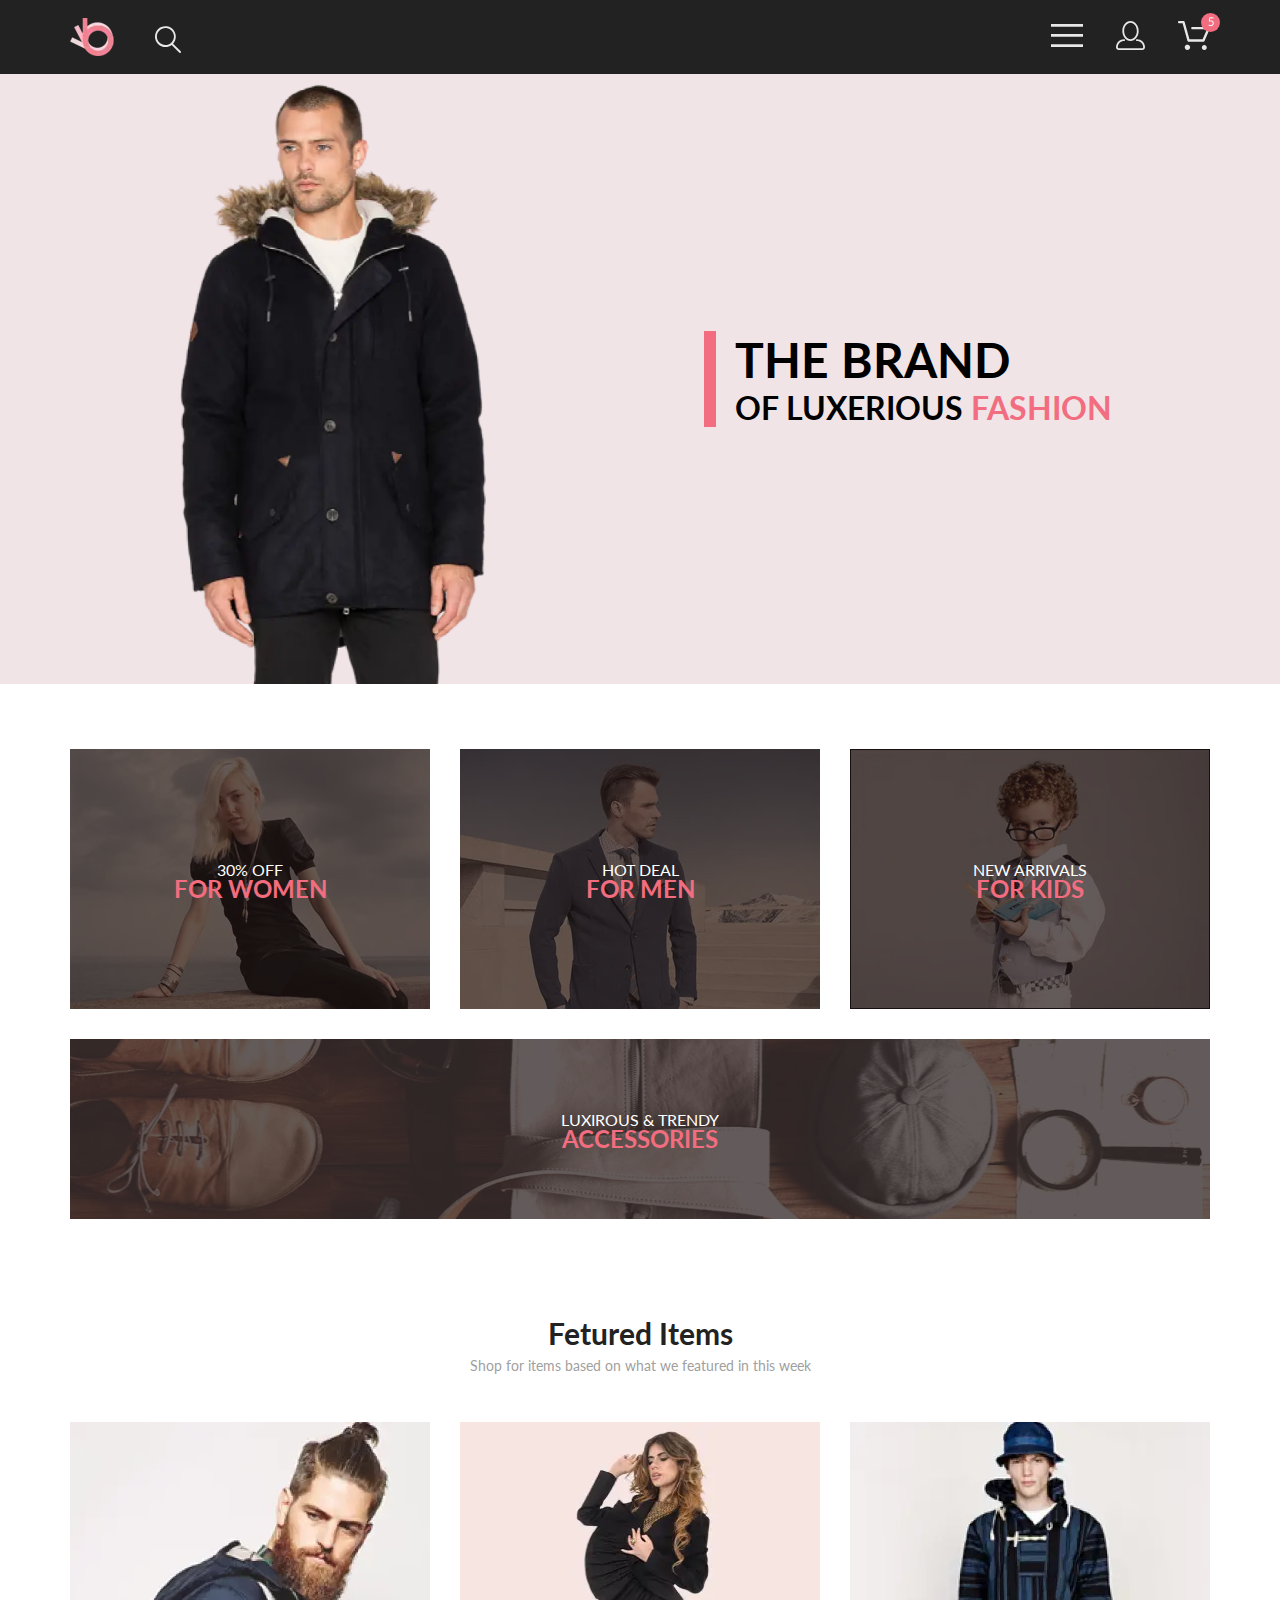
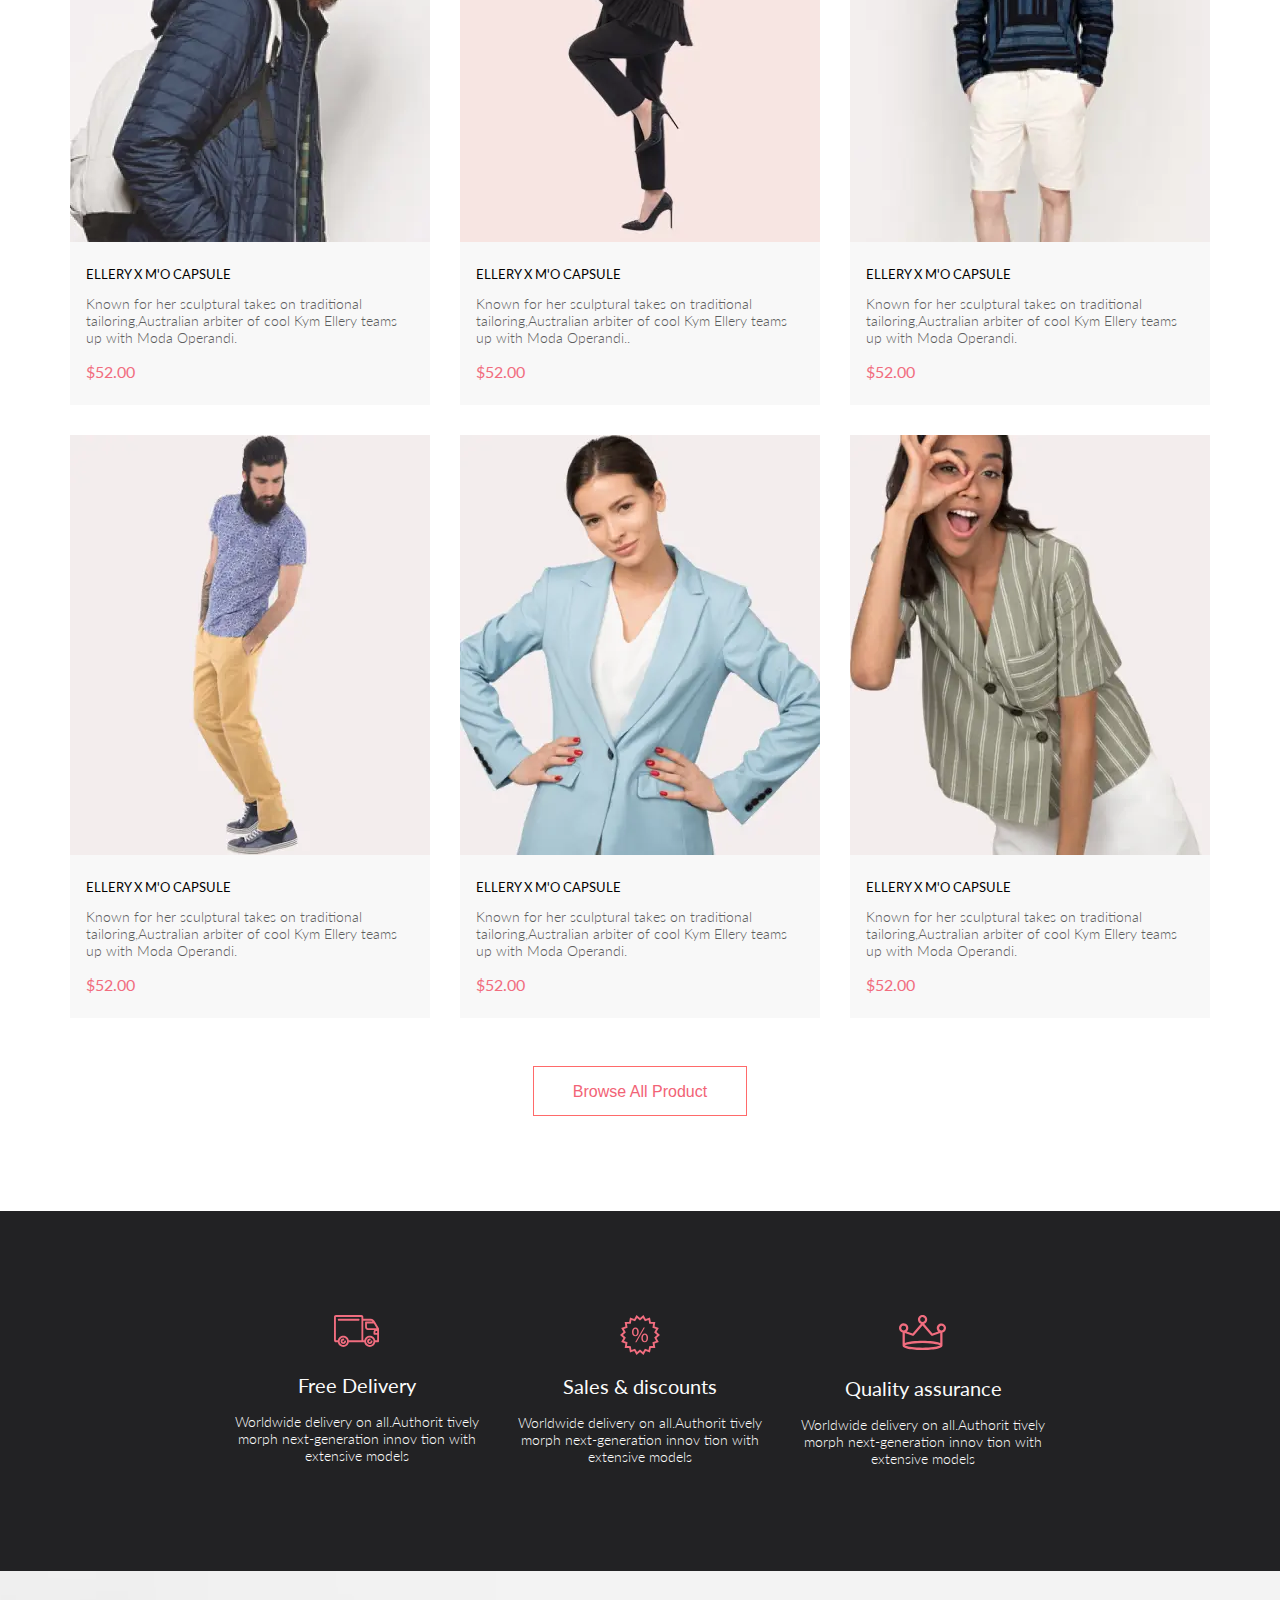
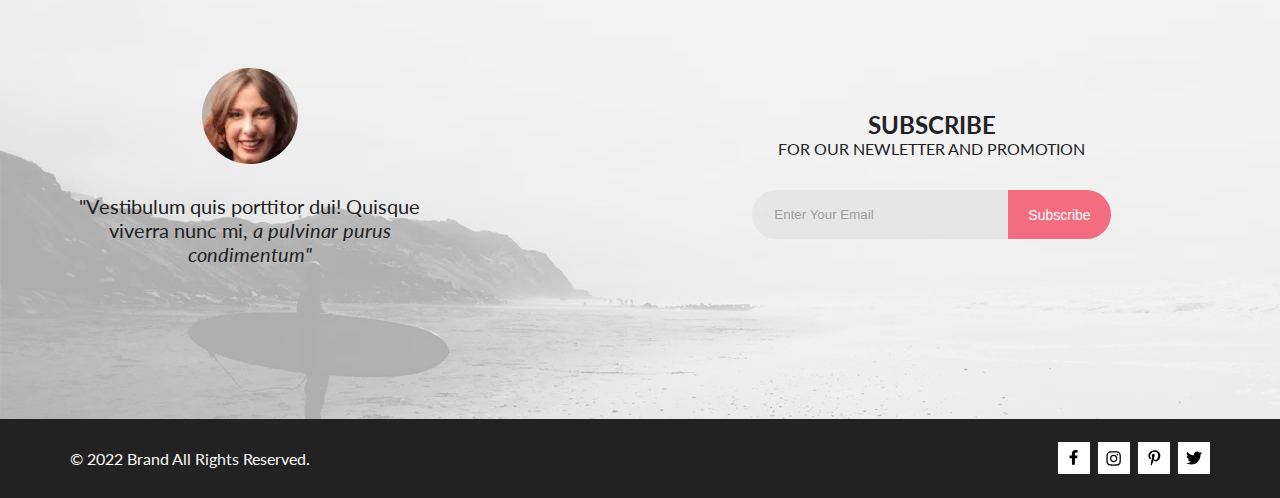
==== index.html @ abeb1e34 "add file" ====
<!DOCTYPE html>
<html lang="en">
  <head>
    <meta charset="UTF-8" />
    <meta name="viewport" content="width=device-width, initial-scale=1.0" />
    <link rel="stylesheet" href="./style.css" />
    <title>My-website</title>
  </head>

  <body>
    <h2 style="display: none">LUXURIOUS FASHION</h2>
    <header class="header center">
      <nav class="navigation container">
        <h2 style="display: none">Navigation</h2>
        <div class="navigation__left">
          <img src="./img/logoHeader.webp" alt="Logo" />
          <button class="navigation__search">
            <svg
              width="26"
              height="27"
              viewBox="0 0 26 27"
              fill="none"
              xmlns="http://www.w3.org/2000/svg"
            >
              <path
                d="M18.0589 17.6251C19.6705 15.865 20.6275 13.6039 20.769 11.2216C20.9106 8.83932 20.2281 6.48087 18.8362 4.54232C17.4443 2.60377 15.4278 1.20318 13.1252 0.575765C10.8227 -0.0516554 8.37437 0.132305 6.19143 1.09675C4.0085 2.0612 2.22389 3.74739 1.1373 5.87217C0.0507149 7.99695 -0.271678 10.4309 0.224264 12.7653C0.720206 15.0997 2.00428 17.1923 3.86085 18.6919C5.71741 20.1914 8.0334 21.0064 10.4199 21.0001C12.6723 21.0031 14.8638 20.2691 16.6599 18.9101L24.4079 26.7171C24.4934 26.8061 24.5958 26.8772 24.7091 26.9261C24.8225 26.9751 24.9444 27.0009 25.0679 27.0021C25.1916 27.0024 25.314 26.9773 25.4276 26.9283C25.5411 26.8793 25.6434 26.8074 25.7279 26.7171C25.9018 26.5362 25.999 26.295 25.999 26.0441C25.999 25.7931 25.9018 25.5519 25.7279 25.371L18.0589 17.6251ZM1.88589 10.5001C1.89873 8.81477 2.41021 7.17101 3.35586 5.776C4.30151 4.38098 5.63899 3.29715 7.1997 2.66114C8.76042 2.02513 10.4745 1.86542 12.1258 2.20213C13.7772 2.53884 15.2919 3.3569 16.479 4.55319C17.6661 5.74948 18.4725 7.27044 18.7965 8.92433C19.1204 10.5782 18.9475 12.291 18.2995 13.8468C17.6515 15.4026 16.5574 16.7316 15.1551 17.6665C13.7529 18.6014 12.1052 19.1002 10.4199 19.1C8.14843 19.0892 5.97409 18.1775 4.3741 16.5652C2.77412 14.9528 1.87924 12.7715 1.88589 10.5001Z"
                fill="#E8E8E8"
              />
            </svg>
          </button>
        </div>
        <div class="navigation__right">
          <button class="navigation__choice navigation__choice-menu">
            <svg
              width="32"
              height="23"
              viewBox="0 0 32 23"
              fill="none"
              xmlns="http://www.w3.org/2000/svg"
            >
              <path
                d="M0 23V20.31H32V23H0ZM0 12.76V10.07H32V12.76H0ZM0 2.69V0H32V2.69H0Z"
                fill="#E8E8E8"
              />
            </svg>
          </button>

          <button class="navigation__profile hide">
            <svg
              width="29"
              height="29"
              viewBox="0 0 29 29"
              fill="none"
              xmlns="http://www.w3.org/2000/svg"
            >
              <path
                d="M14.5 19.937C19 19.937 22.656 15.464 22.656 9.968C22.656 4.472 19 0 14.5 0C13.3631 0.0217413 12.2463 0.303398 11.2351 0.823397C10.2239 1.34339 9.34507 2.08794 8.66602 3C7.12663 4.99573 6.30819 7.45381 6.34399 9.974C6.34399 15.465 10 19.937 14.5 19.937ZM14.5 1.813C18 1.813 20.844 5.472 20.844 9.969C20.844 14.466 17.998 18.125 14.5 18.125C11.002 18.125 8.15603 14.465 8.15503 9.969C8.15403 5.473 11 1.813 14.5 1.813ZM20.844 18.125C20.6036 18.125 20.373 18.2205 20.203 18.3905C20.033 18.5605 19.9375 18.7911 19.9375 19.0315C19.9375 19.2719 20.033 19.5025 20.203 19.6725C20.373 19.8425 20.6036 19.938 20.844 19.938C22.526 19.9399 24.1386 20.6088 25.3279 21.7982C26.5172 22.9875 27.1861 24.6 27.188 26.282C27.1875 26.5221 27.0918 26.7523 26.922 26.9221C26.7522 27.0918 26.5221 27.1875 26.282 27.188H2.71997C2.47985 27.1875 2.24975 27.0918 2.07996 26.9221C1.91016 26.7523 1.81449 26.5221 1.81396 26.282C1.81608 24.6001 2.48517 22.9877 3.67444 21.7985C4.86371 20.6092 6.47608 19.9401 8.15796 19.938C8.39824 19.938 8.62868 19.8425 8.79858 19.6726C8.96849 19.5027 9.06396 19.2723 9.06396 19.032C9.06396 18.7917 8.96849 18.5613 8.79858 18.3914C8.62868 18.2215 8.39824 18.126 8.15796 18.126C5.99541 18.1279 3.92201 18.9875 2.39258 20.5164C0.863144 22.0453 0.00264777 24.1185 0 26.281C0.000794067 27.0019 0.287502 27.693 0.797241 28.2027C1.30698 28.7125 1.99811 28.9992 2.71899 29H26.282C27.0027 28.9989 27.6936 28.7121 28.2031 28.2024C28.7126 27.6927 28.9992 27.0017 29 26.281C28.9974 24.1187 28.1372 22.0457 26.6083 20.5168C25.0793 18.9878 23.0063 18.1276 20.844 18.125Z"
                fill="#E8E8E8"
              />
            </svg>
          </button>
          <button class="navigation__basket hide">
            <svg
              width="32"
              height="29"
              viewBox="0 0 32 29"
              fill="none"
              xmlns="http://www.w3.org/2000/svg"
            >
              <path
                d="M26.2009 29C25.5532 28.9738 24.9415 28.6948 24.4972 28.2227C24.0529 27.7506 23.8114 27.1232 23.8245 26.475C23.8376 25.8269 24.1043 25.2097 24.5673 24.7559C25.0303 24.3022 25.6527 24.048 26.301 24.048C26.9493 24.048 27.5717 24.3022 28.0347 24.7559C28.4977 25.2097 28.7644 25.8269 28.7775 26.475C28.7906 27.1232 28.549 27.7506 28.1047 28.2227C27.6604 28.6948 27.0488 28.9738 26.401 29H26.2009ZM6.75293 26.32C6.75293 25.79 6.91011 25.2718 7.20459 24.8311C7.49907 24.3904 7.91764 24.0469 8.40735 23.844C8.89705 23.6412 9.43594 23.5881 9.95581 23.6915C10.4757 23.7949 10.9532 24.0502 11.328 24.425C11.7028 24.7998 11.9581 25.2773 12.0615 25.7972C12.1649 26.317 12.1118 26.8559 11.9089 27.3456C11.7061 27.8353 11.3626 28.2539 10.9219 28.5483C10.4812 28.8428 9.96304 29 9.43298 29C9.08087 29.0003 8.73212 28.9311 8.40674 28.7966C8.08136 28.662 7.78569 28.4646 7.53662 28.2158C7.28755 27.9669 7.09001 27.6713 6.9552 27.3461C6.82039 27.0208 6.75098 26.6721 6.75098 26.32H6.75293ZM10.553 20.686C10.2935 20.6868 10.0409 20.6024 9.83411 20.4457C9.62727 20.2891 9.47758 20.0689 9.40796 19.819L4.57495 2.36401H1.18201C0.868521 2.36401 0.567859 2.23947 0.346191 2.01781C0.124523 1.79614 0 1.49549 0 1.18201C0 0.868519 0.124523 0.567873 0.346191 0.346205C0.567859 0.124537 0.868521 5.81268e-06 1.18201 5.81268e-06H5.46301C5.7225 -0.00080736 5.97504 0.0837201 6.18176 0.240568C6.38848 0.397416 6.53784 0.617884 6.60693 0.868006L11.4399 18.323H24.6179L29.001 8.27501H14.401C14.2428 8.27961 14.0854 8.25242 13.9379 8.19507C13.7904 8.13771 13.6559 8.05134 13.5424 7.94108C13.4288 7.83082 13.3386 7.69891 13.277 7.55315C13.2154 7.40739 13.1836 7.25075 13.1836 7.0925C13.1836 6.93426 13.2154 6.77762 13.277 6.63186C13.3386 6.4861 13.4288 6.35419 13.5424 6.24393C13.6559 6.13367 13.7904 6.0473 13.9379 5.98994C14.0854 5.93259 14.2428 5.90541 14.401 5.91001H30.814C31.0097 5.90996 31.2022 5.95866 31.3744 6.05172C31.5465 6.14478 31.6928 6.27926 31.7999 6.44301C31.9078 6.60729 31.9734 6.79569 31.9908 6.99145C32.0083 7.18721 31.9771 7.38424 31.9 7.565L26.495 19.977C26.4026 20.1876 26.251 20.3668 26.0585 20.4927C25.866 20.6186 25.641 20.6858 25.411 20.686H10.553Z"
                fill="#E8E8E8"
              />
            </svg>
          </button>
        </div>
      </nav>
    </header>

    <main class="main">
      <section class="banner">
        <div class="banner__img hide">
          <img src="./img/top.webp" alt="Top" />
        </div>
        <div class="banner__content">
          <div class="banner__info">
            <h1 class="banner__content-title">THE BRAND</h1>
            <h2 class="banner__content-heading">
              OF&nbsp;LUXERIOUS <span class="colortext">FASHION</span>
            </h2>
          </div>
        </div>

        <div class="menu-active hiden">
          <div class="menu-active__all">
            <h4 class="menu-heading">MENU</h4>
            <div class="menu-man">
              <h5 class="menu-text">MAN</h5>
              <h3 class="menu-list">
                <p><a href="#">Accessories</a></p>
                <p><a href="#">Bags</a></p>
                <p><a href="#">Denim</a></p>
                <p><a href="#">T-Shirts</a></p>
              </h3>
            </div>
            <div class="menu-woman">
              <h5 class="menu-text">WOMAN</h5>
              <h3 class="menu-list">
                <p><a href="#">Accessories</a></p>
                <p><a href="#">Jackets &amp;&nbsp;Coats</a></p>
                <p><a href="#">Polos</a></p>
                <p><a href="#">T-Shirts</a></p>
                <p><a href="#">Shirts</a></p>
              </h3>
            </div>
            <div class="menu-kids">
              <h5 class="menu-text">KIDS</h5>
              <h3 class="menu-list">
                <p><a href="#">Accessories</a></p>
                <p><a href="#">Jackets &amp;&nbsp;Coats</a></p>
                <p><a href="#">Polos</a></p>
                <p><a href="#">T-Shirts</a></p>
                <p><a href="#">Shirts</a></p>
                <p><a href="#">Bags</a></p>
              </h3>
            </div>
          </div>
        </div>
      </section>

      <section class="category container">
        <div class="category__catalogs category__catalog-1">
          <div class="category__catalog-darkening">
            <div class="category__catalog-text">
              <p>30% OFF</p>
              <h3 class="category__catalog-colortext">FOR WOMEN</h3>
            </div>
          </div>
        </div>

        <div class="category__catalogs category__catalog-2">
          <div class="category__catalog-darkening">
            <div class="category__catalog-text">
              <p>HOT DEAL</p>
              <h3 class="category__catalog-colortext">FOR MEN</h3>
            </div>
          </div>
        </div>
        <div class="category__catalogs category__catalog-3">
          <div class="category__catalog-darkening">
            <div class="category__catalog-text">
              <p>NEW ARRIVALS</p>
              <h3 class="category__catalog-colortext">FOR KIDS</h3>
            </div>
          </div>
        </div>
        <div class="category__catalogs category__catalog-4">
          <div class="category__catalog__darkening-4">
            <div class="category__catalog-text">
              <p>LUXIROUS &amp;&nbsp;TRENDY</p>
              <h3 class="category__catalog-colortext">ACCESSORIES</h3>
            </div>
          </div>
        </div>
      </section>

      <section class="products container">
        <div class="products__launch">
          <h3 class="products__launch-featured">Fetured Items</h3>
          <p class="products__launch-week">
            Shop for items based on what we featured in this week
          </p>
        </div>

        <div class="product">
          <div class="product__card">
            <div class="product__card-image">
              <img src="./img/image1.webp" alt="Product card" />
              <div class="product__card-bg">
                <button class="product__add">
                  <svg
                    width="27"
                    height="25"
                    fill="none"
                    xmlns="http://www.w3.org/2000/svg"
                  >
                    <path
                      d="M21.952 23.266h-.112c-.61 0-1.121-.5-1.165-1.137-.045-.669.444-1.25 1.089-1.295a1.196 1.196 0 0 1 1.258 1.114c.011.249-.03.603-.285.895l-.006.007-.006.007a1.158 1.158 0 0 1-.773.41ZM8.22 23.26c-.65 0-1.18-.543-1.18-1.21 0-.667.53-1.21 1.18-1.21.65 0 1.18.543 1.18 1.21 0 .667-.53 1.21-1.18 1.21Z"
                      fill="#fff"
                    />
                    <path
                      d="M21.877 22.266a.146.146 0 0 0 .084-.053c.007-.01.015-.018.023-.027.036-.042.04-.13.039-.175-.013-.107-.104-.18-.181-.18h-.01c-.078.006-.166.11-.16.232.01.116.096.203.168.203h.037ZM8.22 22.26c.1 0 .18-.095.18-.21 0-.116-.08-.21-.18-.21-.1 0-.18.094-.18.21 0 .116.08.21.18.21ZM22 24.266h-.16c-1.138 0-2.083-.911-2.163-2.068-.08-1.205.817-2.28 2.019-2.362.049-.003.097-.005.146-.005 1.138 0 2.1.901 2.178 2.057.031.603-.145 1.173-.53 1.613a2.16 2.16 0 0 1-1.49.765ZM8.22 24.26c-1.204 0-2.18-.99-2.18-2.21s.976-2.21 2.18-2.21c1.204 0 2.18.99 2.18 2.21s-.976 2.21-2.18 2.21Zm12.979-6.866H9.134a.965.965 0 0 1-.93-.716L4.278 2.247H1.522a.972.972 0 0 1-.961-.978c0-.537.433-.977.961-.977H5c.432 0 .816.293.929.717l3.925 14.43h10.704l3.557-8.306H12.258a.973.973 0 0 1-.962-.978c0-.537.433-.977.962-.977H25.59a.95.95 0 0 1 .801.44 1 1 0 0 1 .08.928l-4.39 10.26a.963.963 0 0 1-.881.587Z"
                      fill="#fff"
                    />
                    <path
                      d="M21.877 22.266a.146.146 0 0 0 .084-.053c.007-.01.015-.018.023-.027.036-.042.04-.13.039-.175-.013-.107-.104-.18-.181-.18h-.01c-.078.006-.166.11-.16.232.01.116.096.203.168.203h.037ZM8.22 22.26c.1 0 .18-.095.18-.21 0-.116-.08-.21-.18-.21-.1 0-.18.094-.18.21 0 .116.08.21.18.21ZM22 24.266h-.16c-1.138 0-2.083-.911-2.163-2.068-.08-1.205.817-2.28 2.019-2.362.049-.003.097-.005.146-.005 1.138 0 2.1.901 2.178 2.057.031.603-.145 1.173-.53 1.613a2.16 2.16 0 0 1-1.49.765ZM8.22 24.26c-1.204 0-2.18-.99-2.18-2.21s.976-2.21 2.18-2.21c1.204 0 2.18.99 2.18 2.21s-.976 2.21-2.18 2.21Zm12.979-6.866H9.134a.965.965 0 0 1-.93-.716L4.278 2.247H1.522a.972.972 0 0 1-.961-.978c0-.537.433-.977.961-.977H5c.432 0 .816.293.929.717l3.925 14.43h10.704l3.557-8.306H12.258a.973.973 0 0 1-.962-.978c0-.537.433-.977.962-.977H25.59a.95.95 0 0 1 .801.44 1 1 0 0 1 .08.928l-4.39 10.26a.963.963 0 0 1-.881.587Z"
                      fill="#fff"
                    />
                  </svg>
                  Add to Cart
                </button>
              </div>
            </div>
            <div class="product__content">
              <h5 class="product__content-name">ELLERY X M'O CAPSULE</h5>
              <p class="product__content-description">
                Known for her sculptural takes on traditional
                tailoring,Australian arbiter of cool Kym Ellery teams up with
                Moda Operandi.
              </p>
              <h5 class="product__content-price">$52.00</h5>
            </div>
          </div>

          <div class="product__card">
            <div class="product__card-image">
              <img src="./img/Image2.webp" alt="Product card" />
              <div class="product__card-bg">
                <button class="product__add">
                  <svg
                    width="27"
                    height="25"
                    fill="none"
                    xmlns="http://www.w3.org/2000/svg"
                  >
                    <path
                      d="M21.952 23.266h-.112c-.61 0-1.121-.5-1.165-1.137-.045-.669.444-1.25 1.089-1.295a1.196 1.196 0 0 1 1.258 1.114c.011.249-.03.603-.285.895l-.006.007-.006.007a1.158 1.158 0 0 1-.773.41ZM8.22 23.26c-.65 0-1.18-.543-1.18-1.21 0-.667.53-1.21 1.18-1.21.65 0 1.18.543 1.18 1.21 0 .667-.53 1.21-1.18 1.21Z"
                      fill="#fff"
                    />
                    <path
                      d="M21.877 22.266a.146.146 0 0 0 .084-.053c.007-.01.015-.018.023-.027.036-.042.04-.13.039-.175-.013-.107-.104-.18-.181-.18h-.01c-.078.006-.166.11-.16.232.01.116.096.203.168.203h.037ZM8.22 22.26c.1 0 .18-.095.18-.21 0-.116-.08-.21-.18-.21-.1 0-.18.094-.18.21 0 .116.08.21.18.21ZM22 24.266h-.16c-1.138 0-2.083-.911-2.163-2.068-.08-1.205.817-2.28 2.019-2.362.049-.003.097-.005.146-.005 1.138 0 2.1.901 2.178 2.057.031.603-.145 1.173-.53 1.613a2.16 2.16 0 0 1-1.49.765ZM8.22 24.26c-1.204 0-2.18-.99-2.18-2.21s.976-2.21 2.18-2.21c1.204 0 2.18.99 2.18 2.21s-.976 2.21-2.18 2.21Zm12.979-6.866H9.134a.965.965 0 0 1-.93-.716L4.278 2.247H1.522a.972.972 0 0 1-.961-.978c0-.537.433-.977.961-.977H5c.432 0 .816.293.929.717l3.925 14.43h10.704l3.557-8.306H12.258a.973.973 0 0 1-.962-.978c0-.537.433-.977.962-.977H25.59a.95.95 0 0 1 .801.44 1 1 0 0 1 .08.928l-4.39 10.26a.963.963 0 0 1-.881.587Z"
                      fill="#fff"
                    />
                    <path
                      d="M21.877 22.266a.146.146 0 0 0 .084-.053c.007-.01.015-.018.023-.027.036-.042.04-.13.039-.175-.013-.107-.104-.18-.181-.18h-.01c-.078.006-.166.11-.16.232.01.116.096.203.168.203h.037ZM8.22 22.26c.1 0 .18-.095.18-.21 0-.116-.08-.21-.18-.21-.1 0-.18.094-.18.21 0 .116.08.21.18.21ZM22 24.266h-.16c-1.138 0-2.083-.911-2.163-2.068-.08-1.205.817-2.28 2.019-2.362.049-.003.097-.005.146-.005 1.138 0 2.1.901 2.178 2.057.031.603-.145 1.173-.53 1.613a2.16 2.16 0 0 1-1.49.765ZM8.22 24.26c-1.204 0-2.18-.99-2.18-2.21s.976-2.21 2.18-2.21c1.204 0 2.18.99 2.18 2.21s-.976 2.21-2.18 2.21Zm12.979-6.866H9.134a.965.965 0 0 1-.93-.716L4.278 2.247H1.522a.972.972 0 0 1-.961-.978c0-.537.433-.977.961-.977H5c.432 0 .816.293.929.717l3.925 14.43h10.704l3.557-8.306H12.258a.973.973 0 0 1-.962-.978c0-.537.433-.977.962-.977H25.59a.95.95 0 0 1 .801.44 1 1 0 0 1 .08.928l-4.39 10.26a.963.963 0 0 1-.881.587Z"
                      fill="#fff"
                    />
                  </svg>
                  Add to Cart
                </button>
              </div>
            </div>
            <div class="product__content">
              <h5 class="product__content-name">ELLERY X M'O CAPSULE</h5>
              <p class="product__content-description">
                Known for her sculptural takes on traditional
                tailoring,Australian arbiter of cool Kym Ellery teams up with
                Moda Operandi..
              </p>
              <h5 class="product__content-price">$52.00</h5>
            </div>
          </div>

          <div class="product__card">
            <div class="product__card-image">
              <img src="./img/image3.webp" alt="Product card" />
              <div class="product__card-bg">
                <button class="product__add">
                  <svg
                    width="27"
                    height="25"
                    fill="none"
                    xmlns="http://www.w3.org/2000/svg"
                  >
                    <path
                      d="M21.952 23.266h-.112c-.61 0-1.121-.5-1.165-1.137-.045-.669.444-1.25 1.089-1.295a1.196 1.196 0 0 1 1.258 1.114c.011.249-.03.603-.285.895l-.006.007-.006.007a1.158 1.158 0 0 1-.773.41ZM8.22 23.26c-.65 0-1.18-.543-1.18-1.21 0-.667.53-1.21 1.18-1.21.65 0 1.18.543 1.18 1.21 0 .667-.53 1.21-1.18 1.21Z"
                      fill="#fff"
                    />
                    <path
                      d="M21.877 22.266a.146.146 0 0 0 .084-.053c.007-.01.015-.018.023-.027.036-.042.04-.13.039-.175-.013-.107-.104-.18-.181-.18h-.01c-.078.006-.166.11-.16.232.01.116.096.203.168.203h.037ZM8.22 22.26c.1 0 .18-.095.18-.21 0-.116-.08-.21-.18-.21-.1 0-.18.094-.18.21 0 .116.08.21.18.21ZM22 24.266h-.16c-1.138 0-2.083-.911-2.163-2.068-.08-1.205.817-2.28 2.019-2.362.049-.003.097-.005.146-.005 1.138 0 2.1.901 2.178 2.057.031.603-.145 1.173-.53 1.613a2.16 2.16 0 0 1-1.49.765ZM8.22 24.26c-1.204 0-2.18-.99-2.18-2.21s.976-2.21 2.18-2.21c1.204 0 2.18.99 2.18 2.21s-.976 2.21-2.18 2.21Zm12.979-6.866H9.134a.965.965 0 0 1-.93-.716L4.278 2.247H1.522a.972.972 0 0 1-.961-.978c0-.537.433-.977.961-.977H5c.432 0 .816.293.929.717l3.925 14.43h10.704l3.557-8.306H12.258a.973.973 0 0 1-.962-.978c0-.537.433-.977.962-.977H25.59a.95.95 0 0 1 .801.44 1 1 0 0 1 .08.928l-4.39 10.26a.963.963 0 0 1-.881.587Z"
                      fill="#fff"
                    />
                    <path
                      d="M21.877 22.266a.146.146 0 0 0 .084-.053c.007-.01.015-.018.023-.027.036-.042.04-.13.039-.175-.013-.107-.104-.18-.181-.18h-.01c-.078.006-.166.11-.16.232.01.116.096.203.168.203h.037ZM8.22 22.26c.1 0 .18-.095.18-.21 0-.116-.08-.21-.18-.21-.1 0-.18.094-.18.21 0 .116.08.21.18.21ZM22 24.266h-.16c-1.138 0-2.083-.911-2.163-2.068-.08-1.205.817-2.28 2.019-2.362.049-.003.097-.005.146-.005 1.138 0 2.1.901 2.178 2.057.031.603-.145 1.173-.53 1.613a2.16 2.16 0 0 1-1.49.765ZM8.22 24.26c-1.204 0-2.18-.99-2.18-2.21s.976-2.21 2.18-2.21c1.204 0 2.18.99 2.18 2.21s-.976 2.21-2.18 2.21Zm12.979-6.866H9.134a.965.965 0 0 1-.93-.716L4.278 2.247H1.522a.972.972 0 0 1-.961-.978c0-.537.433-.977.961-.977H5c.432 0 .816.293.929.717l3.925 14.43h10.704l3.557-8.306H12.258a.973.973 0 0 1-.962-.978c0-.537.433-.977.962-.977H25.59a.95.95 0 0 1 .801.44 1 1 0 0 1 .08.928l-4.39 10.26a.963.963 0 0 1-.881.587Z"
                      fill="#fff"
                    />
                  </svg>
                  Add to Cart
                </button>
              </div>
            </div>
            <div class="product__content">
              <h5 class="product__content-name">ELLERY X M'O CAPSULE</h5>
              <p class="product__content-description">
                Known for her sculptural takes on traditional
                tailoring,Australian arbiter of cool Kym Ellery teams up with
                Moda Operandi.
              </p>
              <h5 class="product__content-price">$52.00</h5>
            </div>
          </div>

          <div class="product__card">
            <div class="product__card-image">
              <img src="./img/Image4.webp" alt="Product card" />
              <div class="product__card-bg">
                <button class="product__add">
                  <svg
                    width="27"
                    height="25"
                    fill="none"
                    xmlns="http://www.w3.org/2000/svg"
                  >
                    <path
                      d="M21.952 23.266h-.112c-.61 0-1.121-.5-1.165-1.137-.045-.669.444-1.25 1.089-1.295a1.196 1.196 0 0 1 1.258 1.114c.011.249-.03.603-.285.895l-.006.007-.006.007a1.158 1.158 0 0 1-.773.41ZM8.22 23.26c-.65 0-1.18-.543-1.18-1.21 0-.667.53-1.21 1.18-1.21.65 0 1.18.543 1.18 1.21 0 .667-.53 1.21-1.18 1.21Z"
                      fill="#fff"
                    />
                    <path
                      d="M21.877 22.266a.146.146 0 0 0 .084-.053c.007-.01.015-.018.023-.027.036-.042.04-.13.039-.175-.013-.107-.104-.18-.181-.18h-.01c-.078.006-.166.11-.16.232.01.116.096.203.168.203h.037ZM8.22 22.26c.1 0 .18-.095.18-.21 0-.116-.08-.21-.18-.21-.1 0-.18.094-.18.21 0 .116.08.21.18.21ZM22 24.266h-.16c-1.138 0-2.083-.911-2.163-2.068-.08-1.205.817-2.28 2.019-2.362.049-.003.097-.005.146-.005 1.138 0 2.1.901 2.178 2.057.031.603-.145 1.173-.53 1.613a2.16 2.16 0 0 1-1.49.765ZM8.22 24.26c-1.204 0-2.18-.99-2.18-2.21s.976-2.21 2.18-2.21c1.204 0 2.18.99 2.18 2.21s-.976 2.21-2.18 2.21Zm12.979-6.866H9.134a.965.965 0 0 1-.93-.716L4.278 2.247H1.522a.972.972 0 0 1-.961-.978c0-.537.433-.977.961-.977H5c.432 0 .816.293.929.717l3.925 14.43h10.704l3.557-8.306H12.258a.973.973 0 0 1-.962-.978c0-.537.433-.977.962-.977H25.59a.95.95 0 0 1 .801.44 1 1 0 0 1 .08.928l-4.39 10.26a.963.963 0 0 1-.881.587Z"
                      fill="#fff"
                    />
                    <path
                      d="M21.877 22.266a.146.146 0 0 0 .084-.053c.007-.01.015-.018.023-.027.036-.042.04-.13.039-.175-.013-.107-.104-.18-.181-.18h-.01c-.078.006-.166.11-.16.232.01.116.096.203.168.203h.037ZM8.22 22.26c.1 0 .18-.095.18-.21 0-.116-.08-.21-.18-.21-.1 0-.18.094-.18.21 0 .116.08.21.18.21ZM22 24.266h-.16c-1.138 0-2.083-.911-2.163-2.068-.08-1.205.817-2.28 2.019-2.362.049-.003.097-.005.146-.005 1.138 0 2.1.901 2.178 2.057.031.603-.145 1.173-.53 1.613a2.16 2.16 0 0 1-1.49.765ZM8.22 24.26c-1.204 0-2.18-.99-2.18-2.21s.976-2.21 2.18-2.21c1.204 0 2.18.99 2.18 2.21s-.976 2.21-2.18 2.21Zm12.979-6.866H9.134a.965.965 0 0 1-.93-.716L4.278 2.247H1.522a.972.972 0 0 1-.961-.978c0-.537.433-.977.961-.977H5c.432 0 .816.293.929.717l3.925 14.43h10.704l3.557-8.306H12.258a.973.973 0 0 1-.962-.978c0-.537.433-.977.962-.977H25.59a.95.95 0 0 1 .801.44 1 1 0 0 1 .08.928l-4.39 10.26a.963.963 0 0 1-.881.587Z"
                      fill="#fff"
                    />
                  </svg>
                  Add to Cart
                </button>
              </div>
            </div>
            <div class="product__content">
              <h5 class="product__content-name">ELLERY X M'O CAPSULE</h5>
              <p class="product__content-description">
                Known for her sculptural takes on traditional
                tailoring,Australian arbiter of cool Kym Ellery teams up with
                Moda Operandi.
              </p>
              <h5 class="product__content-price">$52.00</h5>
            </div>
          </div>

          <div class="product__card">
            <div class="product__card-image">
              <img src="./img/Image5.webp" alt="Product card" />
              <div class="product__card-bg">
                <button class="product__add">
                  <svg
                    width="27"
                    height="25"
                    fill="none"
                    xmlns="http://www.w3.org/2000/svg"
                  >
                    <path
                      d="M21.952 23.266h-.112c-.61 0-1.121-.5-1.165-1.137-.045-.669.444-1.25 1.089-1.295a1.196 1.196 0 0 1 1.258 1.114c.011.249-.03.603-.285.895l-.006.007-.006.007a1.158 1.158 0 0 1-.773.41ZM8.22 23.26c-.65 0-1.18-.543-1.18-1.21 0-.667.53-1.21 1.18-1.21.65 0 1.18.543 1.18 1.21 0 .667-.53 1.21-1.18 1.21Z"
                      fill="#fff"
                    />
                    <path
                      d="M21.877 22.266a.146.146 0 0 0 .084-.053c.007-.01.015-.018.023-.027.036-.042.04-.13.039-.175-.013-.107-.104-.18-.181-.18h-.01c-.078.006-.166.11-.16.232.01.116.096.203.168.203h.037ZM8.22 22.26c.1 0 .18-.095.18-.21 0-.116-.08-.21-.18-.21-.1 0-.18.094-.18.21 0 .116.08.21.18.21ZM22 24.266h-.16c-1.138 0-2.083-.911-2.163-2.068-.08-1.205.817-2.28 2.019-2.362.049-.003.097-.005.146-.005 1.138 0 2.1.901 2.178 2.057.031.603-.145 1.173-.53 1.613a2.16 2.16 0 0 1-1.49.765ZM8.22 24.26c-1.204 0-2.18-.99-2.18-2.21s.976-2.21 2.18-2.21c1.204 0 2.18.99 2.18 2.21s-.976 2.21-2.18 2.21Zm12.979-6.866H9.134a.965.965 0 0 1-.93-.716L4.278 2.247H1.522a.972.972 0 0 1-.961-.978c0-.537.433-.977.961-.977H5c.432 0 .816.293.929.717l3.925 14.43h10.704l3.557-8.306H12.258a.973.973 0 0 1-.962-.978c0-.537.433-.977.962-.977H25.59a.95.95 0 0 1 .801.44 1 1 0 0 1 .08.928l-4.39 10.26a.963.963 0 0 1-.881.587Z"
                      fill="#fff"
                    />
                    <path
                      d="M21.877 22.266a.146.146 0 0 0 .084-.053c.007-.01.015-.018.023-.027.036-.042.04-.13.039-.175-.013-.107-.104-.18-.181-.18h-.01c-.078.006-.166.11-.16.232.01.116.096.203.168.203h.037ZM8.22 22.26c.1 0 .18-.095.18-.21 0-.116-.08-.21-.18-.21-.1 0-.18.094-.18.21 0 .116.08.21.18.21ZM22 24.266h-.16c-1.138 0-2.083-.911-2.163-2.068-.08-1.205.817-2.28 2.019-2.362.049-.003.097-.005.146-.005 1.138 0 2.1.901 2.178 2.057.031.603-.145 1.173-.53 1.613a2.16 2.16 0 0 1-1.49.765ZM8.22 24.26c-1.204 0-2.18-.99-2.18-2.21s.976-2.21 2.18-2.21c1.204 0 2.18.99 2.18 2.21s-.976 2.21-2.18 2.21Zm12.979-6.866H9.134a.965.965 0 0 1-.93-.716L4.278 2.247H1.522a.972.972 0 0 1-.961-.978c0-.537.433-.977.961-.977H5c.432 0 .816.293.929.717l3.925 14.43h10.704l3.557-8.306H12.258a.973.973 0 0 1-.962-.978c0-.537.433-.977.962-.977H25.59a.95.95 0 0 1 .801.44 1 1 0 0 1 .08.928l-4.39 10.26a.963.963 0 0 1-.881.587Z"
                      fill="#fff"
                    />
                  </svg>
                  Add to Cart
                </button>
              </div>
            </div>
            <div class="product__content">
              <h5 class="product__content-name">ELLERY X M'O CAPSULE</h5>
              <p class="product__content-description">
                Known for her sculptural takes on traditional
                tailoring,Australian arbiter of cool Kym Ellery teams up with
                Moda Operandi.
              </p>
              <h5 class="product__content-price">$52.00</h5>
            </div>
          </div>

          <div class="product__card">
            <div class="product__card-image">
              <img src="./img/image6.webp" alt="Product card" />
              <div class="product__card-bg">
                <button class="product__add">
                  <svg
                    width="27"
                    height="25"
                    fill="none"
                    xmlns="http://www.w3.org/2000/svg"
                  >
                    <path
                      d="M21.952 23.266h-.112c-.61 0-1.121-.5-1.165-1.137-.045-.669.444-1.25 1.089-1.295a1.196 1.196 0 0 1 1.258 1.114c.011.249-.03.603-.285.895l-.006.007-.006.007a1.158 1.158 0 0 1-.773.41ZM8.22 23.26c-.65 0-1.18-.543-1.18-1.21 0-.667.53-1.21 1.18-1.21.65 0 1.18.543 1.18 1.21 0 .667-.53 1.21-1.18 1.21Z"
                      fill="#fff"
                    />
                    <path
                      d="M21.877 22.266a.146.146 0 0 0 .084-.053c.007-.01.015-.018.023-.027.036-.042.04-.13.039-.175-.013-.107-.104-.18-.181-.18h-.01c-.078.006-.166.11-.16.232.01.116.096.203.168.203h.037ZM8.22 22.26c.1 0 .18-.095.18-.21 0-.116-.08-.21-.18-.21-.1 0-.18.094-.18.21 0 .116.08.21.18.21ZM22 24.266h-.16c-1.138 0-2.083-.911-2.163-2.068-.08-1.205.817-2.28 2.019-2.362.049-.003.097-.005.146-.005 1.138 0 2.1.901 2.178 2.057.031.603-.145 1.173-.53 1.613a2.16 2.16 0 0 1-1.49.765ZM8.22 24.26c-1.204 0-2.18-.99-2.18-2.21s.976-2.21 2.18-2.21c1.204 0 2.18.99 2.18 2.21s-.976 2.21-2.18 2.21Zm12.979-6.866H9.134a.965.965 0 0 1-.93-.716L4.278 2.247H1.522a.972.972 0 0 1-.961-.978c0-.537.433-.977.961-.977H5c.432 0 .816.293.929.717l3.925 14.43h10.704l3.557-8.306H12.258a.973.973 0 0 1-.962-.978c0-.537.433-.977.962-.977H25.59a.95.95 0 0 1 .801.44 1 1 0 0 1 .08.928l-4.39 10.26a.963.963 0 0 1-.881.587Z"
                      fill="#fff"
                    />
                    <path
                      d="M21.877 22.266a.146.146 0 0 0 .084-.053c.007-.01.015-.018.023-.027.036-.042.04-.13.039-.175-.013-.107-.104-.18-.181-.18h-.01c-.078.006-.166.11-.16.232.01.116.096.203.168.203h.037ZM8.22 22.26c.1 0 .18-.095.18-.21 0-.116-.08-.21-.18-.21-.1 0-.18.094-.18.21 0 .116.08.21.18.21ZM22 24.266h-.16c-1.138 0-2.083-.911-2.163-2.068-.08-1.205.817-2.28 2.019-2.362.049-.003.097-.005.146-.005 1.138 0 2.1.901 2.178 2.057.031.603-.145 1.173-.53 1.613a2.16 2.16 0 0 1-1.49.765ZM8.22 24.26c-1.204 0-2.18-.99-2.18-2.21s.976-2.21 2.18-2.21c1.204 0 2.18.99 2.18 2.21s-.976 2.21-2.18 2.21Zm12.979-6.866H9.134a.965.965 0 0 1-.93-.716L4.278 2.247H1.522a.972.972 0 0 1-.961-.978c0-.537.433-.977.961-.977H5c.432 0 .816.293.929.717l3.925 14.43h10.704l3.557-8.306H12.258a.973.973 0 0 1-.962-.978c0-.537.433-.977.962-.977H25.59a.95.95 0 0 1 .801.44 1 1 0 0 1 .08.928l-4.39 10.26a.963.963 0 0 1-.881.587Z"
                      fill="#fff"
                    />
                  </svg>
                  Add to Cart
                </button>
              </div>
            </div>
            <div class="product__content">
              <h5 class="product__content-name">ELLERY X M'O CAPSULE</h5>
              <p class="product__content-description">
                Known for her sculptural takes on traditional
                tailoring,Australian arbiter of cool Kym Ellery teams up with
                Moda Operandi.
              </p>
              <h5 class="product__content-price">$52.00</h5>
            </div>
          </div>
        </div>

        <div class="product__btm">
          <button class="product__btm-bot" type="submit">
            Browse All Product
          </button>
        </div>
      </section>

      <section class="information container">
        <div class="information__detailed">
          <div class="information__detailed-icon">
            <img src="./img/iconInformation1.svg" alt="Info" />
          </div>

          <h3>Free Delivery</h3>
          <p>
            Worldwide delivery on all.Authorit tively morph next-generation
            innov tion with extensive models
          </p>
        </div>
        <div class="information__detailed">
          <div class="information__detailed-middle">
            <img src="./img/iconInformation2.svg" alt="info" />
          </div>

          <h3>Sales &amp;&nbsp;discounts</h3>
          <p>
            Worldwide delivery on all.Authorit tively morph next-generation
            innov tion with extensive models
          </p>
        </div>
        <div class="information__detailed">
          <div class="information__detailed-icon">
            <img src="./img/iconInformation3.svg" alt="info" />
          </div>

          <h3>Quality assurance</h3>
          <p>
            Worldwide delivery on all.Authorit tively morph next-generation
            innov tion with extensive models
          </p>
        </div>
      </section>

      <section class="subscription crop">
        <div class="subscription__img">
          <div class="subscription__bg container">
            <div class="subscription__content">
              <div class="subscription__foto">
                <img src="./img/Intersect.webp" alt="Smile" />
              </div>
              <div class="subscription__text">
                <p>
                  &quot;Vestibulum quis porttitor dui! Quisque viverra
                  nunc&nbsp;mi,
                  <span class="subscription__text-different"
                    >a&nbsp;pulvinar purus condimentum&quot;</span
                  >
                </p>
              </div>
            </div>

            <div class="subscribe">
              <div class="subscribe__sb">
                <h2 class="subscribe__sb-text">SUBSCRIBE</h2>
                <p class="subscribe__sb-content">
                  FOR OUR NEWLETTER AND PROMOTION
                </p>
              </div>
              <div class="subscribe__btn">
                <button class="subscribe__btn-text">
                  <form action="#">
                    <input
                      class="subscribe__btn-inp"
                      type="email"
                      placeholder="Enter Your Email"
                      required
                    />
                  </form>
                </button>
                <button class="subscribe__btn-btn" type="submit">
                  <form action="#">Subscribe</form>
                </button>
              </div>
            </div>
          </div>
        </div>
      </section>
    </main>

    <footer class="footer">
      <div class="footer__container container">
        <p class="footer__brend">&copy;&nbsp;2022 Brand All Rights Reserved.</p>

        <div class="footer__social-list">
          <div class="footer__social-item">
            <a class="footer__social-link" href="#">
              <svg
                width="32"
                height="32"
                viewBox="0 0 32 32"
                fill="currentColor"
                xmlns="http://www.w3.org/2000/svg"
              >
                <path
                  d="M19.0884 16.28L19.5069 13.616H16.8902V11.8873C16.8902 11.1585 17.2557 10.4481 18.4277 10.4481H19.6172V8.17997C19.6172 8.17997 18.5377 8 17.5056 8C15.3507 8 13.9422 9.27593 13.9422 11.5857V13.616H11.5469V16.28H13.9422V22.72H16.8902V16.28H19.0884Z"
                />
              </svg>
            </a>
          </div>
          <div class="footer__social-item">
            <a class="footer__social-link" href="#">
              <svg
                width="33"
                height="32"
                viewBox="0 0 33 32"
                fill="currentColor"
                xmlns="http://www.w3.org/2000/svg"
              >
                <path
                  d="M16.1368 12.6816C14.0216 12.6816 12.3155 14.3849 12.3155 16.4967C12.3155 18.6084 14.0216 20.3117 16.1368 20.3117C18.2519 20.3117 19.958 18.6084 19.958 16.4967C19.958 14.3849 18.2519 12.6816 16.1368 12.6816ZM16.1368 18.9769C14.7699 18.9769 13.6525 17.8646 13.6525 16.4967C13.6525 15.1287 14.7666 14.0164 16.1368 14.0164C17.507 14.0164 18.6211 15.1287 18.6211 16.4967C18.6211 17.8646 17.5036 18.9769 16.1368 18.9769ZM21.0056 12.5256C21.0056 13.0203 20.6065 13.4154 20.1143 13.4154C19.6188 13.4154 19.223 13.017 19.223 12.5256C19.223 12.0342 19.6221 11.6357 20.1143 11.6357C20.6065 11.6357 21.0056 12.0342 21.0056 12.5256ZM23.5364 13.4287C23.4799 12.2367 23.2072 11.1808 22.3325 10.3109C21.4612 9.441 20.4036 9.16873 19.2097 9.10897C17.9792 9.03924 14.291 9.03924 13.0605 9.10897C11.8699 9.16541 10.8123 9.43768 9.93768 10.3076C9.06302 11.1775 8.79364 12.2334 8.73378 13.4254C8.66394 14.6539 8.66394 18.3361 8.73378 19.5646C8.79031 20.7566 9.06302 21.8125 9.93768 22.6824C10.8123 23.5523 11.8666 23.8246 13.0605 23.8844C14.291 23.9541 17.9792 23.9541 19.2097 23.8844C20.4036 23.8279 21.4612 23.5556 22.3325 22.6824C23.2039 21.8125 23.4766 20.7566 23.5364 19.5646C23.6063 18.3361 23.6063 14.6572 23.5364 13.4287ZM21.9468 20.8828C21.6874 21.5336 21.1852 22.0349 20.53 22.2972C19.5489 22.6857 17.2209 22.5961 16.1368 22.5961C15.0526 22.5961 12.7213 22.6824 11.7435 22.2972C11.0917 22.0383 10.5895 21.5369 10.3268 20.8828C9.93768 19.9033 10.0275 17.5791 10.0275 16.4967C10.0275 15.4142 9.941 13.0867 10.3268 12.1105C10.5862 11.4597 11.0884 10.9584 11.7435 10.6961C12.7246 10.3076 15.0526 10.3972 16.1368 10.3972C17.2209 10.3972 19.5523 10.3109 20.53 10.6961C21.1818 10.9551 21.684 11.4564 21.9468 12.1105C22.3359 13.09 22.2461 15.4142 22.2461 16.4967C22.2461 17.5791 22.3359 19.9066 21.9468 20.8828Z"
                />
              </svg>
            </a>
          </div>
          <div class="footer__social-item">
            <a class="footer__social-link" href="#">
              <svg
                width="32"
                height="32"
                viewBox="0 0 32 32"
                fill="currentColor"
                xmlns="http://www.w3.org/2000/svg"
              >
                <path
                  d="M16.7402 8.20312C13.5555 8.20312 10.4081 10.3406 10.4081 13.8C10.4081 16 11.6373 17.25 12.3822 17.25C12.6895 17.25 12.8664 16.3875 12.8664 16.1438C12.8664 15.8531 12.1308 15.2344 12.1308 14.025C12.1308 11.5125 14.0304 9.73125 16.4888 9.73125C18.6026 9.73125 20.167 10.9406 20.167 13.1625C20.167 14.8219 19.5058 17.9344 17.3641 17.9344C16.5912 17.9344 15.9301 17.3719 15.9301 16.5656C15.9301 15.3844 16.7495 14.2406 16.7495 13.0219C16.7495 10.9531 13.8349 11.3281 13.8349 13.8281C13.8349 14.3531 13.9001 14.9344 14.1329 15.4125C13.7045 17.2688 12.8292 20.0344 12.8292 21.9469C12.8292 22.5375 12.913 23.1188 12.9689 23.7094C13.0744 23.8281 13.0216 23.8156 13.183 23.7563C14.7474 21.6 14.6916 21.1781 15.3993 18.3562C15.7811 19.0875 16.7681 19.4812 17.5503 19.4812C20.8468 19.4812 22.3274 16.2469 22.3274 13.3313C22.3274 10.2281 19.6641 8.20312 16.7402 8.20312Z"
                />
              </svg>
            </a>
          </div>
          <div class="footer__social-item">
            <a class="footer__social-link" href="#">
              <svg
                width="32"
                height="32"
                viewBox="0 0 32 32"
                fill="currentColor"
                xmlns="http://www.w3.org/2000/svg"
              >
                <path
                  d="M22.4181 12.7411C22.4281 12.8832 22.4281 13.0253 22.4281 13.1675C22.4281 17.5025 19.1509 22.4974 13.161 22.4974C11.3156 22.4974 9.60132 21.9593 8.1593 21.0253C8.42149 21.0558 8.67357 21.0659 8.94585 21.0659C10.4685 21.0659 11.8702 20.5482 12.9895 19.6649C11.5576 19.6345 10.3576 18.6903 9.94415 17.3908C10.1458 17.4213 10.3475 17.4416 10.5593 17.4416C10.8517 17.4416 11.1442 17.4009 11.4164 17.3299C9.92401 17.0253 8.80465 15.7055 8.80465 14.1116V14.071C9.23825 14.3147 9.74249 14.467 10.2769 14.4873C9.39959 13.8984 8.82483 12.8933 8.82483 11.7563C8.82483 11.1472 8.98614 10.5888 9.26851 10.1015C10.8719 12.0913 13.282 13.3908 15.9844 13.5329C15.934 13.2893 15.9038 13.0355 15.9038 12.7817C15.9038 10.9746 17.3559 9.5025 19.1609 9.5025C20.0987 9.5025 20.9457 9.89844 21.5407 10.538C22.2768 10.3959 22.9827 10.1218 23.6079 9.74616C23.3659 10.5076 22.8516 11.1472 22.176 11.5533C22.8315 11.4822 23.4668 11.2994 24.0516 11.0457C23.608 11.6954 23.0533 12.274 22.4181 12.7411Z"
                />
              </svg>
            </a>
          </div>
        </div>
      </div>
    </footer>
    <script src="./script.js"></script>
  </body>
</html>
---- style.css ----
@import url("https://fonts.googleapis.com/css2?family=Lato:ital,wght@0,300;0,400;0,700;0,900;1,400&display=swap");

* {
  margin: 0;
  padding: 0;
  text-decoration: none;
}

body {
  scroll-behavior: smooth;
  background: #FFFFFF;
  font-family: "Lato", sans-serif;
}

img {
  display: block;
  max-width: 100%;
}

a {
  text-decoration: none;
}

.container {
  max-width: 1140px;
  margin: 0 auto;
}

.header {
  background: #222222;
  color: #E8E8E8;
}

.navigation {
  display: flex;
  justify-content: space-between;
  padding: 18px 32px;
}

.navigation__left {
  display: flex;
  justify-content: center;
  align-items: flex-end;
  gap: 41px;
}

.navigation__right {
  display: flex;
  justify-content: center;
  align-items: center;
  gap: 33px;
}

.navigation__left button, .navigation__right button {
  background: none;
  border: none;
}

.navigation__search, .navigation__choice, .navigation__profile, .navigation__basket {
  cursor: pointer;
}

.navigation__choice {
  position: relative;
}

.navigation__basket {
  position: relative;
}

.navigation__basket::after {
  content: url(./img/5.webp);
  position: absolute;
  display: flex;
  flex-direction: column;
  align-items: center;
  justify-content: center;
  width: 19px;
  height: 19px;
  background-color: #F16D7F;
  border-radius: 25px 25px 25px 25px;
  top: -8px;
  right: -10px;
}

.banner {
  margin-bottom: 65px;
  display: flex;
  align-items: center;
  background: #F1E4E6;
  width: 100%;
}

.banner__img {
  width: 50%;
}

.banner__content {
  padding-left: 64px;
}

.banner__content h1 h2 {
  color: #222222;
}

.banner__content-title {
  font-weight: 900px;
  font-size: 48px;
  line-height: 58px;
}

.banner__content-heading {
  font-weight: 700px;
  font-size: 32px;
  line-height: 38px;
}

.banner__info {
  border-left: 12px solid #F16D7F;
  padding-left: 19px;
}

.hiden {
  display: none;
}

.menu-active {
  padding: 32px;
  padding-left: 33px;
  position: absolute;
  top: 74px;
  right: 0;
  background: #FFFFFF;
  box-shadow: 6px 4px 35px rgba(0, 0, 0, 0.21);
}

.menu-active__all {
  display: flex;
  flex-direction: column;
  gap: 20px;
}

.menu-heading {
  margin-bottom: 24px;
  font-weight: 700;
  font-size: 14px;
  line-height: 17px;
  color: #000000;
}

.menu-text {
  font-weight: 400;
  font-size: 14px;
  line-height: 17px;
  color: #F16D7F;
  margin-bottom: 12px;
}

.menu-list {
  padding-left: 20px;
  display: flex;
  flex-direction: column;
  gap: 11px;
  font-weight: 400;
  font-size: 14px;
  line-height: 17px;
}

.menu-list a {
  color: #6F6E6E;
}

.colortext {
  color: #F16D7F;
}

.category {
  margin-bottom: 96px;
  display: flex;
  flex-wrap: wrap;
  gap: 30px;
}

.category__catalogs {
  flex: 1 1 calc(33.333% - 20px);
  display: flex;
  flex-direction: column;
  align-items: center;
  justify-content: center;
  min-height: 260px;
  background-position: center;
  background-repeat: no-repeat;
  background-size: cover;
  cursor: pointer;
}

.category__catalog-1 {
  background-image: url(./img/middleBlock1.webp);
}

.category__catalog-2 {
  background-image: url(./img/middleBlock2.webp);
}

.category__catalog-3 {
  background-image: url(./img/middleBlock3.webp);
}

.category__catalog-4 {
  min-height: 180px;
  background-image: url(./img/middleBlock4.webp);
}

.category__catalog-darkening {
  background: rgba(33, 22, 22, 0.7);
  width: 100%;
  height: 100%;
  display: flex;
  justify-content: center;
  align-items: center;
}

.category__catalog__darkening-4 {
  background: rgba(33, 22, 22, 0.7);
  width: 100%;
  height: 100%;
  display: flex;
  justify-content: center;
  align-items: center;
}

.category__catalog-text {
  font-weight: 400;
  font-size: 16px;
  line-height: 19px;
  text-align: center;
  color: #FFFFFF;
}

.category__catalog-colortext {
  color: #F16D7F;
  font-size: 24px;
}

.products {
  margin-bottom: 60px;
}

.products__launch {
  text-align: center;
  font-weight: 400;
}

.products__launch-featured {
  margin-bottom: 6px;
  font-size: 30px;
  line-height: 36px;
  color: #222222;
}

.products__launch-week {
  font-size: 14px;
  line-height: 17px;
  color: #9F9F9F;
  margin-bottom: 48px;
}

.product {
  display: grid;
  grid-template-columns: repeat(3, 1fr);
  grid-template-rows: repeat(2, 1fr);
  gap: 30px;
  margin-bottom: 48px;
}

.product__card {
  background: #F8F8F8;
}

.product__card-image {
  position: relative;
}

.product__card-bg {
  content: "";
  position: absolute;
  top: 0;
  left: 0;
  width: 100%;
  height: 100%;
  background: rgba(58, 56, 56, 0.86);
  opacity: 0;
  transition: opacity 0.3s ease;
  display: flex;
  justify-content: center;
  align-items: center;
}

.product__card-bg::after {
  content: "";
  position: absolute;
  top: 0;
  left: 0;
}

.product__card-bg button {
  display: flex;
  align-items: center;
  justify-content: center;
  gap: 4px;
}

.product__card-image:hover .product__card-bg {
  opacity: 1;
}

.product__add {
  width: 139px;
  height: 44px;
  background: none;
  color: #ffffff;
  border: 1px solid #ffffff;
  font-weight: 400;
  font-size: 14px;
  cursor: pointer;
  transition: transform 0.3s ease;
  text-align: center;
}

.product__content {
  padding: 24px 29px 24px 16px;
}

.product__content-name {
  margin-bottom: 13px;
  font-weight: 400;
  font-size: 13px;
  line-height: 16px;
  color: #000000;
}

.product__content-description {
  margin-bottom: 16px;
  font-weight: 300;
  font-size: 14px;
  line-height: 17px;
  color: #5D5D5D;
}

.product__content-price {
  font-weight: 400;
  font-size: 16px;
  line-height: 19px;
  color: #F16D7F;
}

.product__btm {
  display: flex;
  justify-content: center;
  margin-bottom: 95px;
}

.product__btm-bot {
  padding: 15px 39px 14px 39px;
  border: 1px solid #FF6A6A;
  display: block;
  font-weight: 400;
  font-size: 16px;
  line-height: 19px;
  background: none;
  color: #F26376;
  cursor: pointer;
  transition: all 0.3s;
}

.product__btm-bot:hover {
  background-color: #F26376;
  color: #FFFFFF;
}

.information {
  padding: 104px 230px;
  background: #222224;
  display: flex;
  justify-content: center;
  gap: 30px;
  background-size: cover;
}

.information__detailed {
  display: flex;
  flex-direction: column;
  align-items: center;
  text-align: center;
  color: #FBFBFB;
}

.information__detailed-icon {
  margin-bottom: 26px;
}

.information__detailed-middle {
  margin-bottom: 19px;
}

.information__detailed h3 {
  font-weight: 400;
  font-size: 20px;
  line-height: 24px;
  margin-bottom: 16px;
}

.information__detailed p {
  font-weight: 300;
  font-size: 14px;
  line-height: 17px;
  color: #FBFBFB;
}

.subscription {
  max-width: 1600px;
  max-height: 448px;
  margin: 0 auto;
  align-items: center;
  text-align: center;
  color: #222224;
  background-image: url(./img/subscribe_image.webp);
  background-size: cover;
  background-repeat: no-repeat;
}

.subscription__img {
  background: rgba(244, 244, 244, 0.7);
  width: 100%;
  height: 100%;
}

.subscription__bg {
  padding-top: 97px;
  padding-bottom: 156px;
  display: flex;
  justify-content: space-between;
  align-items: center;
}

.subscription__content {
  width: 359px;
  height: 225px;
  display: flex;
  flex-direction: column;
  align-items: center;
}

.subscription__foto {
  margin-bottom: 30px;
}

.subscription__text {
  width: 359px;
  font-weight: 400;
  font-size: 20px;
  line-height: 24px;
  align-items: center;
  text-align: center;
}

.subscription__text-different {
  font-style: italic;
  font-weight: 400;
  font-size: 20px;
  line-height: 24px;
}

.subscribe {
  min-width: 557px;
  height: 142px;
  display: flex;
  flex-direction: column;
  align-items: center;
  text-align: center;
  gap: 32px;
}

.subscribe__sb-text {
  font-weight: 700;
  font-size: 24px;
}

.subscribe__sb-text-content {
  font-weight: 400;
  font-size: 18px;
  line-height: 167.2%;
}

.subscribe__btn {
  min-width: 256px;
  height: 49px;
  display: flex;
}

.subscribe__btn-text {
  min-width: 256px;
  padding: 7px 64px 6px 22px;
  border: none;
  font-weight: 400;
  font-size: 14px;
  line-height: 17px;
  display: flex;
  align-items: center;
  background: #E1E1E1;
  color: #222224;
  opacity: 0.67;
  border-radius: 25px 0 0 25px;
}

.subscribe__btn-btn {
  padding: 17px 20px 15px;
  font-weight: 400;
  font-size: 14px;
  line-height: 17px;
  border: none;
  display: flex;
  align-items: center;
  background: #F16D7F;
  color: #FFFFFF;
  border-radius: 0 25px 25px 0;
  cursor: pointer;
}

.subscribe__btn-inp {
  width: 160px;
  height: 30px;
  border: none;
  background: #E1E1E1;
}

.footer {
  max-width: 1600px;
  max-height: 79px;
  margin: 0 auto;
  background: #222222;
}

.footer__container {
  padding-top: 23px;
  padding-bottom: 24px;
  display: flex;
  justify-content: space-between;
  align-items: center;
}

.footer__brend {
  font-weight: 400;
  font-size: 16px;
  line-height: 19px;
  color: #FBFBFB;
}

.footer__social-list {
  display: flex;
  gap: 8px;
}

.footer__social-link {
  display: flex;
  justify-content: center;
  align-items: center;
  width: 32px;
  height: 32px;
  color: #000;
  background-color: #fff;
  background-repeat: no-repeat;
  background-position: center;
}

.footer__social-link:hover {
  color: #fff;
  background-color: #f16d7f;
}

@media (min-width: 767px) and (max-width: 1025px) {
  .container {
    max-width: 736px;
  }

  .navigation {
    padding: 18px 32px;
  }

  .banner__content {
    padding-left: 39px;
  }

  .banner__content-title {
    font-size: 44px;
    line-height: 53px;
  }

  .banner__content-heading {
    font-size: 24px;
    line-height: 29px;
  }

  .category {
    gap: 19px;
  }

  .category__catalogs {
    min-height: 167px;
  }

  .category__catalog-4 {
    min-height: 116px;
  }

  .product {
    display: grid;
    grid-template-columns: repeat(2, 1fr);
    grid-template-rows: repeat(2, 1fr);
    gap: 16px;
    margin-bottom: 33px;
  }

  .information {
    flex-direction: column;
    align-items: center;
    gap: 48px;
  }

  .information__detailed-icon {
    margin-bottom: 28px;
  }

  .information__detailed-middle {
    margin-bottom: 19px;
  }

  .subscription {
    max-height: 612px;
  }

  .subscription__bg {
    padding-top: 64px;
    padding-bottom: 140px;
    flex-direction: column;
    align-items: center;
    gap: 48px;
  }
}

@media (min-width: 320px) and (max-width: 768px) {
  .container {
    max-width: 344px;
  }

  .hide {
    display: none;
  }

  .navigation {
    padding: 18px 16px;
  }

  .banner {
    justify-content: center;
    align-items: center;
    min-width: 320px;
    min-height: 363px;
  }

  .banner .banner__info {
    white-space: nowrap;
  }

  .banner__content {
    padding-left: 0;
    max-width: 263px;
  }

  .banner__content-title {
    font-weight: 900;
    font-size: 38px;
    line-height: 46px;
  }

  .banner__content-heading {
    font-weight: 700;
    font-size: 20px;
    line-height: 24px;
  }

  .category {
    flex-direction: column;
    gap: 32px;
    margin-bottom: 64px;
  }

  .category__catalogs {
    min-width: 320px;
    min-height: 247px;
    background-repeat: no-repeat;
    background-size: cover;
  }

  .category__catalog-4 {
    background-position: center;
    background-size: cover;
  }

  .category__catalog-darkening {
    min-height: 247px;
  }

  .category__catalog-4 {
    min-height: 111px;
  }

  .category__catalog__darkening-4 {
    min-height: 111px;
  }

  .product {
    display: flex;
    flex-direction: column;
    gap: 16px;
    margin-bottom: 41px;
  }

  .product__card {
    min-width: 320px;
    height: 560px;
  }

  .information {
    padding: 48px 13px 81px;
    flex-direction: column;
    align-items: center;
    gap: 46px;
  }

  .information__detailed {
    min-width: 320px;
    margin-bottom: 27px;
  }

  .information__detailed-middle p {
    min-width: 320px;
    font-weight: 300;
    font-size: 14px;
    line-height: 17px;
  }

  .information__detailed-icon {
    margin-bottom: 28px;
  }

  .information__detailed-middle {
    margin-bottom: 19px;
  }

  .subscription {
    max-width: 610px;
    max-height: 550px;
  }

  .subscription__bg {
    padding-top: 50px;
    padding-bottom: 110px;
    flex-direction: column;
    align-items: center;
    gap: 73px;
  }

  .subscription__content {
    min-width: 320px;
    height: 194px;
  }

  .subscription__text {
    min-width: 320px;
    font-size: 18px;
    line-height: 22px;
  }

  .crop {
    width: 375px;
    height: auto;
    overflow: hidden;
  }

  .subscribe {
    min-width: 320px;
    height: 123px;
    gap: 22px;
  }

  .subscribe_sb {
    width: 271px;
  }

  .subscribe_sb-text {
    font-size: 24px;
    line-height: 153%;
  }

  .subscribe_sb-content {
    font-size: 14px;
    line-height: 153%;
  }

  .subscribe__btn {
    min-width: 310px;
    height: 47px;
  }

  .subscribe__btn-text {
    min-width: 233px;
  }

  .subscribe__btn-btn {
    min-width: 96px;
  }

  .footer {
    max-width: 375px;
    max-height: 143px;
  }

  .footer__container {
    flex-direction: column-reverse;
    gap: 40px;
  }
}

/*# sourceMappingURL=style.css.map */
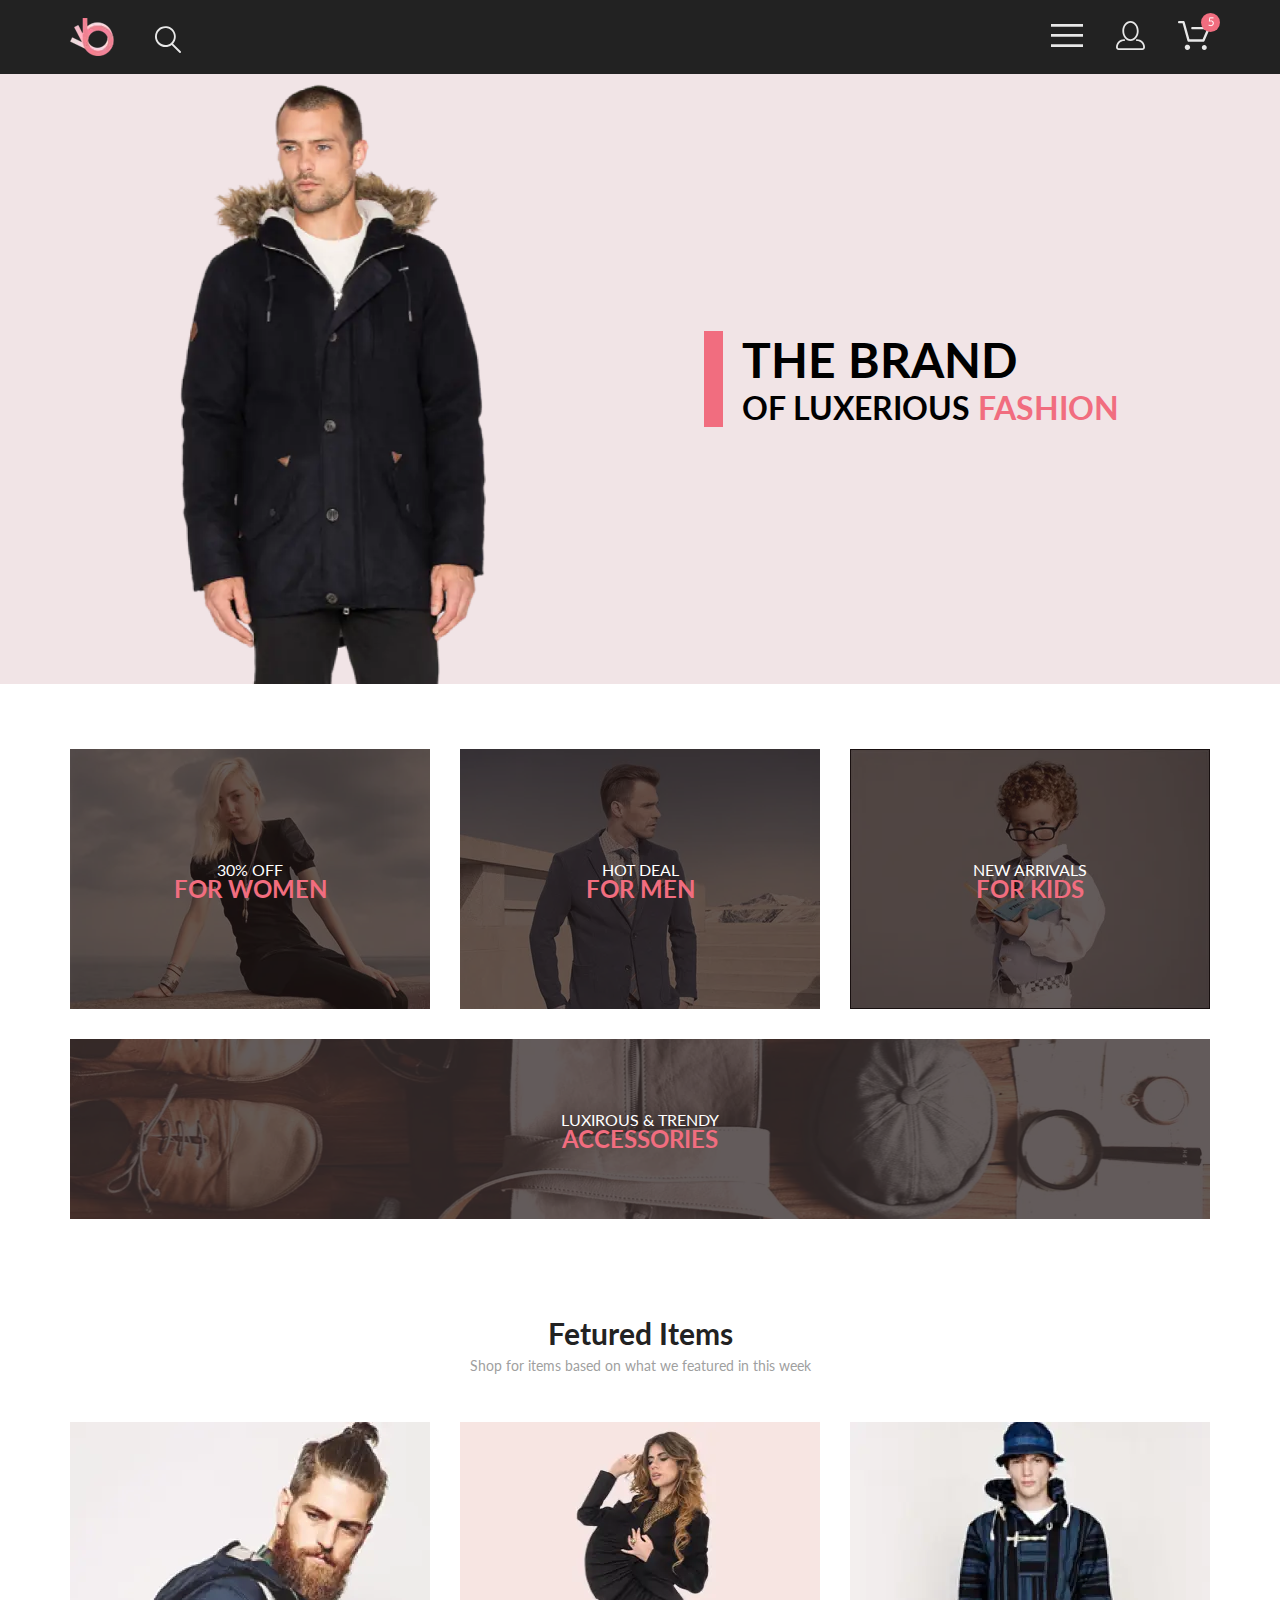
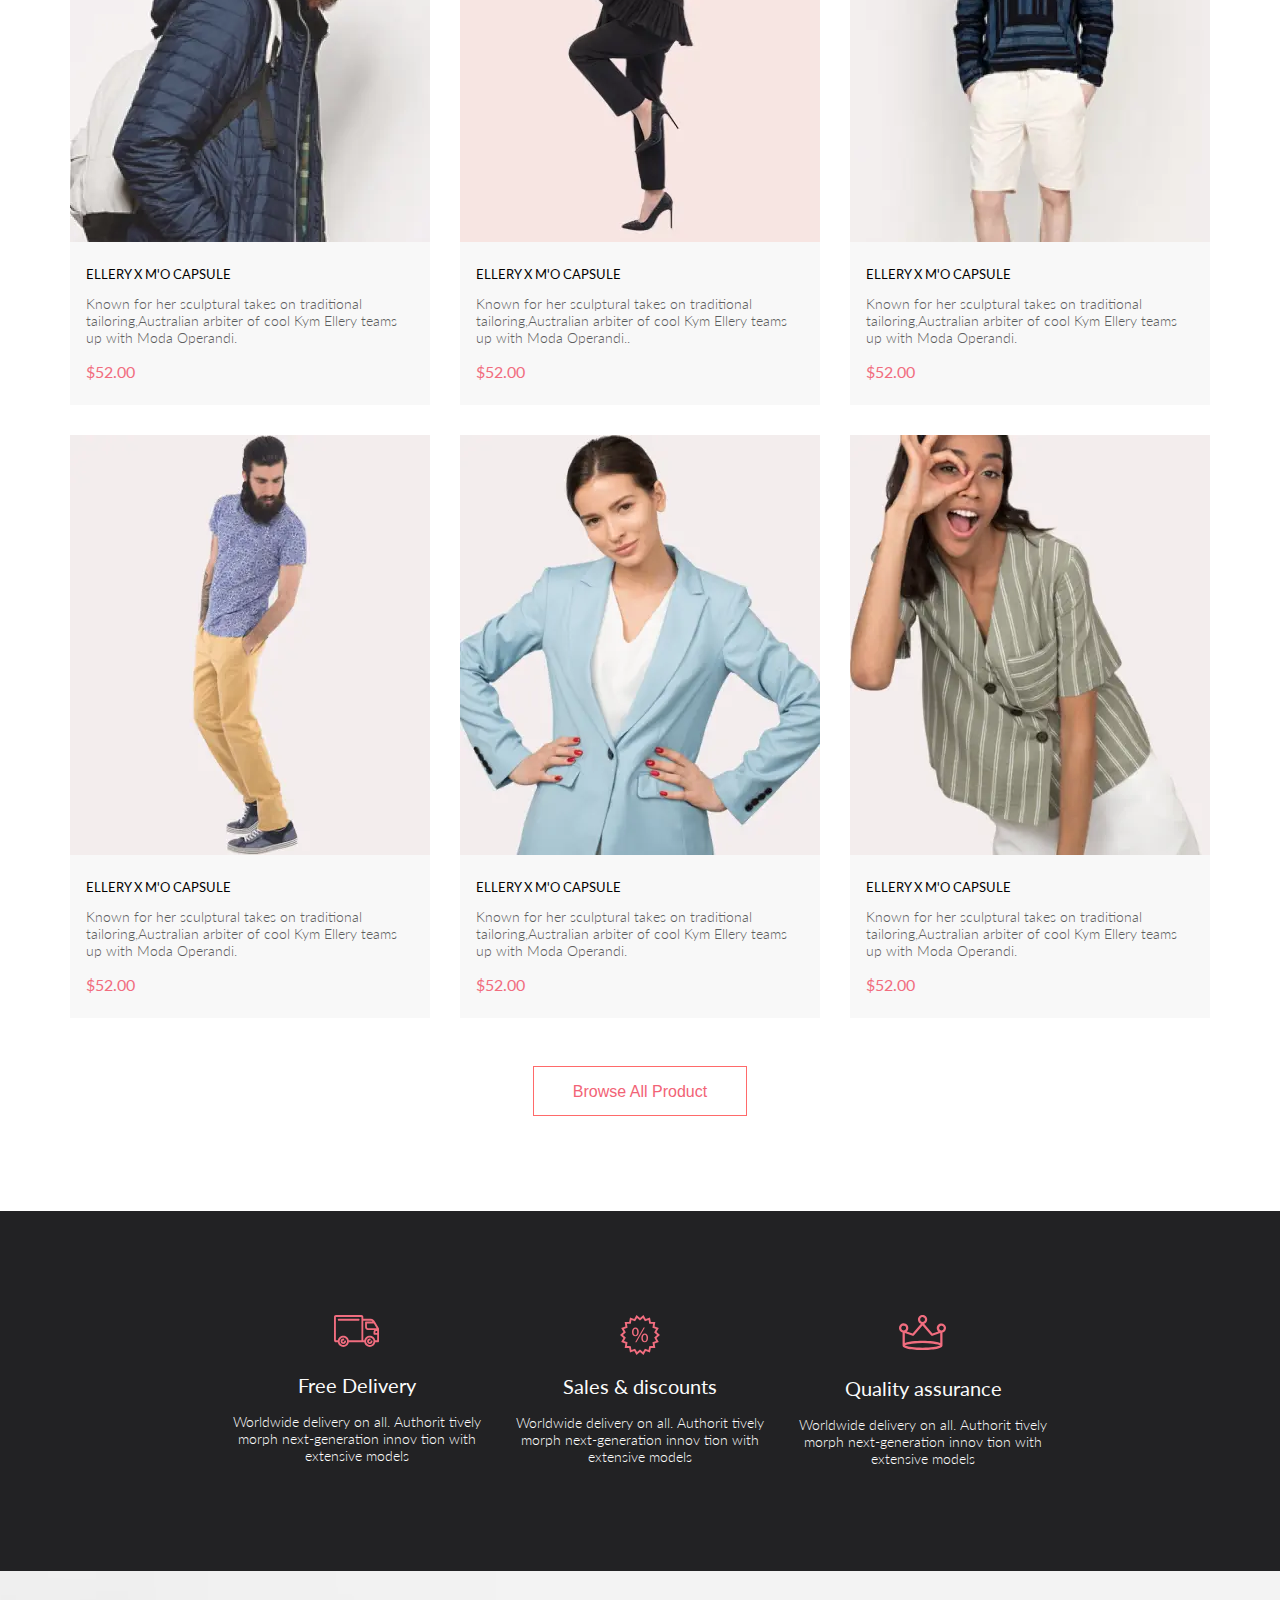
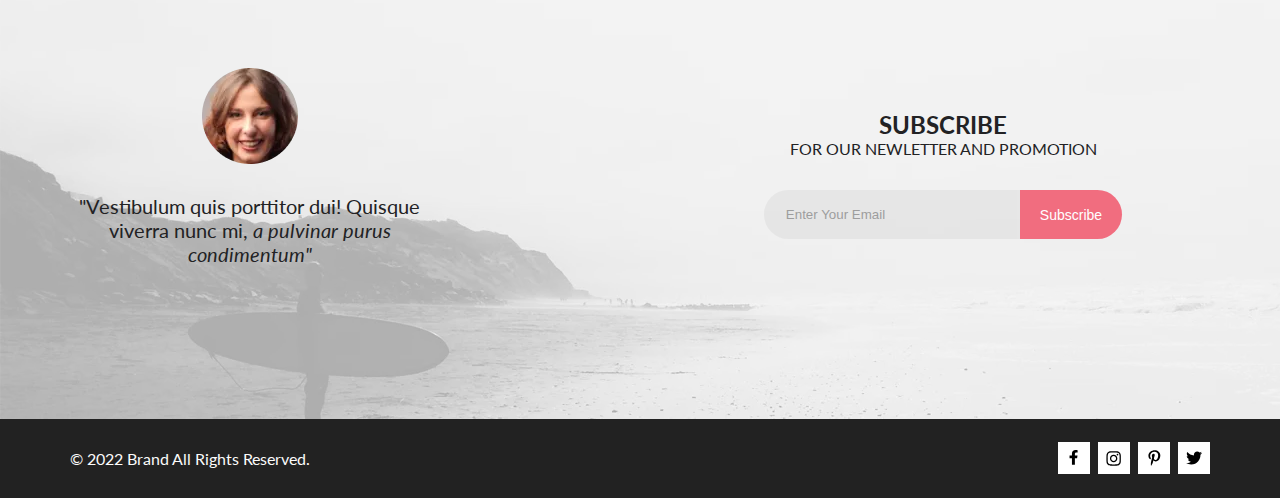
==== commit 61c1687d: "add file" ====
--- a/index.html
+++ b/index.html
@@ -3,13 +3,13 @@
   <head>
     <meta charset="UTF-8" />
     <meta name="viewport" content="width=device-width, initial-scale=1.0" />
+    <title>My-website</title>
     <link rel="stylesheet" href="./style.css" />
-    <title>My-website</title>
   </head>
 
   <body>
     <h2 style="display: none">LUXURIOUS FASHION</h2>
-    <header class="header center">
+    <header class="header">
       <nav class="navigation container">
         <h2 style="display: none">Navigation</h2>
         <div class="navigation__left">
@@ -415,7 +415,8 @@
         </div>
       </section>
 
-      <section class="information container">
+      <section class="info">
+        <div class="information container">
         <div class="information__detailed">
           <div class="information__detailed-icon">
             <img src="./img/iconInformation1.svg" alt="Info" />
@@ -423,8 +424,7 @@
 
           <h3>Free Delivery</h3>
           <p>
-            Worldwide delivery on all.Authorit tively morph next-generation
-            innov tion with extensive models
+            Worldwide delivery on all. Authorit tively morph next-generation innov tion with extensive models
           </p>
         </div>
         <div class="information__detailed">
@@ -434,8 +434,7 @@
 
           <h3>Sales &amp;&nbsp;discounts</h3>
           <p>
-            Worldwide delivery on all.Authorit tively morph next-generation
-            innov tion with extensive models
+            Worldwide delivery on all. Authorit tively morph next-generation innov tion with extensive models
           </p>
         </div>
         <div class="information__detailed">
@@ -445,10 +444,10 @@
 
           <h3>Quality assurance</h3>
           <p>
-            Worldwide delivery on all.Authorit tively morph next-generation
-            innov tion with extensive models
+            Worldwide delivery on all. Authorit tively morph next-generation innov tion with extensive models
           </p>
         </div>
+      </div>
       </section>
 
       <section class="subscription crop">
--- a/style.css
+++ b/style.css
@@ -1,9 +1,9 @@
 @import url("https://fonts.googleapis.com/css2?family=Lato:ital,wght@0,300;0,400;0,700;0,900;1,400&display=swap");
-
 * {
   margin: 0;
   padding: 0;
   text-decoration: none;
+  outline: none;
 }
 
 body {
@@ -36,38 +36,31 @@
   justify-content: space-between;
   padding: 18px 32px;
 }
-
 .navigation__left {
   display: flex;
   justify-content: center;
   align-items: flex-end;
   gap: 41px;
 }
-
 .navigation__right {
   display: flex;
   justify-content: center;
   align-items: center;
   gap: 33px;
 }
-
 .navigation__left button, .navigation__right button {
   background: none;
   border: none;
 }
-
 .navigation__search, .navigation__choice, .navigation__profile, .navigation__basket {
   cursor: pointer;
 }
-
 .navigation__choice {
   position: relative;
 }
-
 .navigation__basket {
   position: relative;
 }
-
 .navigation__basket::after {
   content: url(./img/5.webp);
   position: absolute;
@@ -90,33 +83,27 @@
   background: #F1E4E6;
   width: 100%;
 }
-
 .banner__img {
   width: 50%;
 }
-
 .banner__content {
   padding-left: 64px;
 }
-
 .banner__content h1 h2 {
   color: #222222;
 }
-
 .banner__content-title {
   font-weight: 900px;
   font-size: 48px;
   line-height: 58px;
 }
-
 .banner__content-heading {
   font-weight: 700px;
   font-size: 32px;
   line-height: 38px;
 }
-
 .banner__info {
-  border-left: 12px solid #F16D7F;
+  border-left: 19px solid #F16D7F;
   padding-left: 19px;
 }
 
@@ -132,8 +119,8 @@
   right: 0;
   background: #FFFFFF;
   box-shadow: 6px 4px 35px rgba(0, 0, 0, 0.21);
-}
-
+  margin-bottom: 24px;
+}
 .menu-active__all {
   display: flex;
   flex-direction: column;
@@ -141,15 +128,14 @@
 }
 
 .menu-heading {
-  margin-bottom: 24px;
-  font-weight: 700;
+  font-weight: 700px;
   font-size: 14px;
   line-height: 17px;
   color: #000000;
 }
 
 .menu-text {
-  font-weight: 400;
+  font-weight: 400px;
   font-size: 14px;
   line-height: 17px;
   color: #F16D7F;
@@ -161,11 +147,10 @@
   display: flex;
   flex-direction: column;
   gap: 11px;
-  font-weight: 400;
+  font-weight: 400px;
   font-size: 14px;
   line-height: 17px;
 }
-
 .menu-list a {
   color: #6F6E6E;
 }
@@ -180,7 +165,6 @@
   flex-wrap: wrap;
   gap: 30px;
 }
-
 .category__catalogs {
   flex: 1 1 calc(33.333% - 20px);
   display: flex;
@@ -193,24 +177,19 @@
   background-size: cover;
   cursor: pointer;
 }
-
 .category__catalog-1 {
   background-image: url(./img/middleBlock1.webp);
 }
-
 .category__catalog-2 {
   background-image: url(./img/middleBlock2.webp);
 }
-
 .category__catalog-3 {
   background-image: url(./img/middleBlock3.webp);
 }
-
 .category__catalog-4 {
   min-height: 180px;
   background-image: url(./img/middleBlock4.webp);
 }
-
 .category__catalog-darkening {
   background: rgba(33, 22, 22, 0.7);
   width: 100%;
@@ -219,7 +198,6 @@
   justify-content: center;
   align-items: center;
 }
-
 .category__catalog__darkening-4 {
   background: rgba(33, 22, 22, 0.7);
   width: 100%;
@@ -228,7 +206,6 @@
   justify-content: center;
   align-items: center;
 }
-
 .category__catalog-text {
   font-weight: 400;
   font-size: 16px;
@@ -236,7 +213,6 @@
   text-align: center;
   color: #FFFFFF;
 }
-
 .category__catalog-colortext {
   color: #F16D7F;
   font-size: 24px;
@@ -245,19 +221,16 @@
 .products {
   margin-bottom: 60px;
 }
-
 .products__launch {
   text-align: center;
   font-weight: 400;
 }
-
 .products__launch-featured {
   margin-bottom: 6px;
   font-size: 30px;
   line-height: 36px;
   color: #222222;
 }
-
 .products__launch-week {
   font-size: 14px;
   line-height: 17px;
@@ -272,15 +245,12 @@
   gap: 30px;
   margin-bottom: 48px;
 }
-
 .product__card {
   background: #F8F8F8;
 }
-
 .product__card-image {
   position: relative;
 }
-
 .product__card-bg {
   content: "";
   position: absolute;
@@ -295,42 +265,36 @@
   justify-content: center;
   align-items: center;
 }
-
 .product__card-bg::after {
   content: "";
   position: absolute;
   top: 0;
   left: 0;
 }
-
 .product__card-bg button {
   display: flex;
-  align-items: center;
-  justify-content: center;
+  justify-content: center;
+  align-items: center;
   gap: 4px;
 }
-
 .product__card-image:hover .product__card-bg {
   opacity: 1;
 }
-
 .product__add {
   width: 139px;
   height: 44px;
   background: none;
-  color: #ffffff;
-  border: 1px solid #ffffff;
+  color: #FFFFFF;
+  border: 1px solid #FFFFFF;
   font-weight: 400;
   font-size: 14px;
   cursor: pointer;
   transition: transform 0.3s ease;
   text-align: center;
 }
-
 .product__content {
   padding: 24px 29px 24px 16px;
 }
-
 .product__content-name {
   margin-bottom: 13px;
   font-weight: 400;
@@ -338,7 +302,6 @@
   line-height: 16px;
   color: #000000;
 }
-
 .product__content-description {
   margin-bottom: 16px;
   font-weight: 300;
@@ -346,20 +309,17 @@
   line-height: 17px;
   color: #5D5D5D;
 }
-
 .product__content-price {
   font-weight: 400;
   font-size: 16px;
   line-height: 19px;
   color: #F16D7F;
 }
-
 .product__btm {
   display: flex;
   justify-content: center;
   margin-bottom: 95px;
 }
-
 .product__btm-bot {
   padding: 15px 39px 14px 39px;
   border: 1px solid #FF6A6A;
@@ -372,21 +332,21 @@
   cursor: pointer;
   transition: all 0.3s;
 }
-
 .product__btm-bot:hover {
   background-color: #F26376;
   color: #FFFFFF;
 }
 
+.info {
+  background: #222224;
+}
+
 .information {
   padding: 104px 230px;
-  background: #222224;
   display: flex;
   justify-content: center;
   gap: 30px;
-  background-size: cover;
-}
-
+}
 .information__detailed {
   display: flex;
   flex-direction: column;
@@ -394,22 +354,18 @@
   text-align: center;
   color: #FBFBFB;
 }
-
 .information__detailed-icon {
   margin-bottom: 26px;
 }
-
 .information__detailed-middle {
   margin-bottom: 19px;
 }
-
 .information__detailed h3 {
   font-weight: 400;
   font-size: 20px;
   line-height: 24px;
   margin-bottom: 16px;
 }
-
 .information__detailed p {
   font-weight: 300;
   font-size: 14px;
@@ -418,7 +374,6 @@
 }
 
 .subscription {
-  max-width: 1600px;
   max-height: 448px;
   margin: 0 auto;
   align-items: center;
@@ -428,13 +383,11 @@
   background-size: cover;
   background-repeat: no-repeat;
 }
-
 .subscription__img {
   background: rgba(244, 244, 244, 0.7);
   width: 100%;
   height: 100%;
 }
-
 .subscription__bg {
   padding-top: 97px;
   padding-bottom: 156px;
@@ -442,7 +395,6 @@
   justify-content: space-between;
   align-items: center;
 }
-
 .subscription__content {
   width: 359px;
   height: 225px;
@@ -450,11 +402,9 @@
   flex-direction: column;
   align-items: center;
 }
-
 .subscription__foto {
   margin-bottom: 30px;
 }
-
 .subscription__text {
   width: 359px;
   font-weight: 400;
@@ -463,7 +413,6 @@
   align-items: center;
   text-align: center;
 }
-
 .subscription__text-different {
   font-style: italic;
   font-weight: 400;
@@ -472,7 +421,7 @@
 }
 
 .subscribe {
-  min-width: 557px;
+  min-width: 534px;
   height: 142px;
   display: flex;
   flex-direction: column;
@@ -480,24 +429,20 @@
   text-align: center;
   gap: 32px;
 }
-
 .subscribe__sb-text {
   font-weight: 700;
   font-size: 24px;
 }
-
 .subscribe__sb-text-content {
   font-weight: 400;
   font-size: 18px;
   line-height: 167.2%;
 }
-
 .subscribe__btn {
   min-width: 256px;
   height: 49px;
   display: flex;
 }
-
 .subscribe__btn-text {
   min-width: 256px;
   padding: 7px 64px 6px 22px;
@@ -512,35 +457,36 @@
   opacity: 0.67;
   border-radius: 25px 0 0 25px;
 }
-
-.subscribe__btn-btn {
-  padding: 17px 20px 15px;
-  font-weight: 400;
-  font-size: 14px;
-  line-height: 17px;
-  border: none;
-  display: flex;
-  align-items: center;
-  background: #F16D7F;
-  color: #FFFFFF;
-  border-radius: 0 25px 25px 0;
-  cursor: pointer;
-}
-
 .subscribe__btn-inp {
   width: 160px;
   height: 30px;
   border: none;
   background: #E1E1E1;
 }
+.subscribe__btn-btn {
+  padding: 17px 20px 15px;
+  font-weight: 400;
+  font-size: 14px;
+  line-height: 17px;
+  border: none;
+  display: flex;
+  align-items: center;
+  background: #F16D7F;
+  color: #FFFFFF;
+  border-radius: 0 25px 25px 0;
+  cursor: pointer;
+}
+.subscribe__btn-btn:hover {
+  background-color: #FFFFFF;
+  color: #F16D7F;
+  border: 1px solid #F16D7F;
+}
 
 .footer {
-  max-width: 1600px;
   max-height: 79px;
   margin: 0 auto;
   background: #222222;
 }
-
 .footer__container {
   padding-top: 23px;
   padding-bottom: 24px;
@@ -548,19 +494,16 @@
   justify-content: space-between;
   align-items: center;
 }
-
 .footer__brend {
   font-weight: 400;
   font-size: 16px;
   line-height: 19px;
   color: #FBFBFB;
 }
-
 .footer__social-list {
   display: flex;
   gap: 8px;
 }
-
 .footer__social-link {
   display: flex;
   justify-content: center;
@@ -572,7 +515,6 @@
   background-repeat: no-repeat;
   background-position: center;
 }
-
 .footer__social-link:hover {
   color: #fff;
   background-color: #f16d7f;
@@ -582,37 +524,29 @@
   .container {
     max-width: 736px;
   }
-
   .navigation {
     padding: 18px 32px;
   }
-
   .banner__content {
     padding-left: 39px;
   }
-
   .banner__content-title {
     font-size: 44px;
     line-height: 53px;
   }
-
   .banner__content-heading {
     font-size: 24px;
     line-height: 29px;
   }
-
   .category {
     gap: 19px;
   }
-
   .category__catalogs {
     min-height: 167px;
   }
-
   .category__catalog-4 {
     min-height: 116px;
   }
-
   .product {
     display: grid;
     grid-template-columns: repeat(2, 1fr);
@@ -620,25 +554,20 @@
     gap: 16px;
     margin-bottom: 33px;
   }
-
   .information {
     flex-direction: column;
     align-items: center;
     gap: 48px;
   }
-
   .information__detailed-icon {
     margin-bottom: 28px;
   }
-
   .information__detailed-middle {
     margin-bottom: 19px;
   }
-
   .subscription {
     max-height: 612px;
   }
-
   .subscription__bg {
     padding-top: 64px;
     padding-bottom: 140px;
@@ -647,122 +576,107 @@
     gap: 48px;
   }
 }
-
 @media (min-width: 320px) and (max-width: 768px) {
   .container {
     max-width: 344px;
   }
-
+  body {
+    display: flex;
+    justify-content: center;
+    align-items: center;
+  }
   .hide {
     display: none;
   }
-
   .navigation {
     padding: 18px 16px;
   }
-
   .banner {
     justify-content: center;
     align-items: center;
     min-width: 320px;
     min-height: 363px;
   }
-
   .banner .banner__info {
     white-space: nowrap;
   }
-
   .banner__content {
     padding-left: 0;
     max-width: 263px;
   }
-
   .banner__content-title {
     font-weight: 900;
     font-size: 38px;
     line-height: 46px;
   }
-
   .banner__content-heading {
     font-weight: 700;
     font-size: 20px;
     line-height: 24px;
   }
-
   .category {
     flex-direction: column;
     gap: 32px;
     margin-bottom: 64px;
   }
-
   .category__catalogs {
     min-width: 320px;
     min-height: 247px;
     background-repeat: no-repeat;
     background-size: cover;
   }
-
   .category__catalog-4 {
     background-position: center;
     background-size: cover;
   }
-
   .category__catalog-darkening {
     min-height: 247px;
   }
-
   .category__catalog-4 {
     min-height: 111px;
   }
-
   .category__catalog__darkening-4 {
     min-height: 111px;
   }
-
   .product {
     display: flex;
     flex-direction: column;
     gap: 16px;
     margin-bottom: 41px;
   }
-
   .product__card {
     min-width: 320px;
     height: 560px;
   }
-
+  .info {
+    max-width: 375px;
+  }
   .information {
     padding: 48px 13px 81px;
     flex-direction: column;
     align-items: center;
     gap: 46px;
   }
-
   .information__detailed {
     min-width: 320px;
     margin-bottom: 27px;
   }
-
   .information__detailed-middle p {
     min-width: 320px;
     font-weight: 300;
     font-size: 14px;
     line-height: 17px;
   }
-
   .information__detailed-icon {
     margin-bottom: 28px;
   }
-
   .information__detailed-middle {
     margin-bottom: 19px;
   }
-
   .subscription {
     max-width: 610px;
     max-height: 550px;
   }
-
   .subscription__bg {
     padding-top: 50px;
     padding-bottom: 110px;
@@ -770,66 +684,52 @@
     align-items: center;
     gap: 73px;
   }
-
   .subscription__content {
     min-width: 320px;
     height: 194px;
   }
-
   .subscription__text {
     min-width: 320px;
     font-size: 18px;
     line-height: 22px;
   }
-
   .crop {
     width: 375px;
     height: auto;
     overflow: hidden;
   }
-
   .subscribe {
     min-width: 320px;
     height: 123px;
     gap: 22px;
   }
-
   .subscribe_sb {
     width: 271px;
   }
-
   .subscribe_sb-text {
     font-size: 24px;
     line-height: 153%;
   }
-
   .subscribe_sb-content {
     font-size: 14px;
     line-height: 153%;
   }
-
   .subscribe__btn {
     min-width: 310px;
     height: 47px;
   }
-
   .subscribe__btn-text {
     min-width: 233px;
   }
-
   .subscribe__btn-btn {
     min-width: 96px;
   }
-
   .footer {
     max-width: 375px;
     max-height: 143px;
   }
-
   .footer__container {
     flex-direction: column-reverse;
     gap: 40px;
   }
-}
-
-/*# sourceMappingURL=style.css.map */+}/*# sourceMappingURL=style.css.map */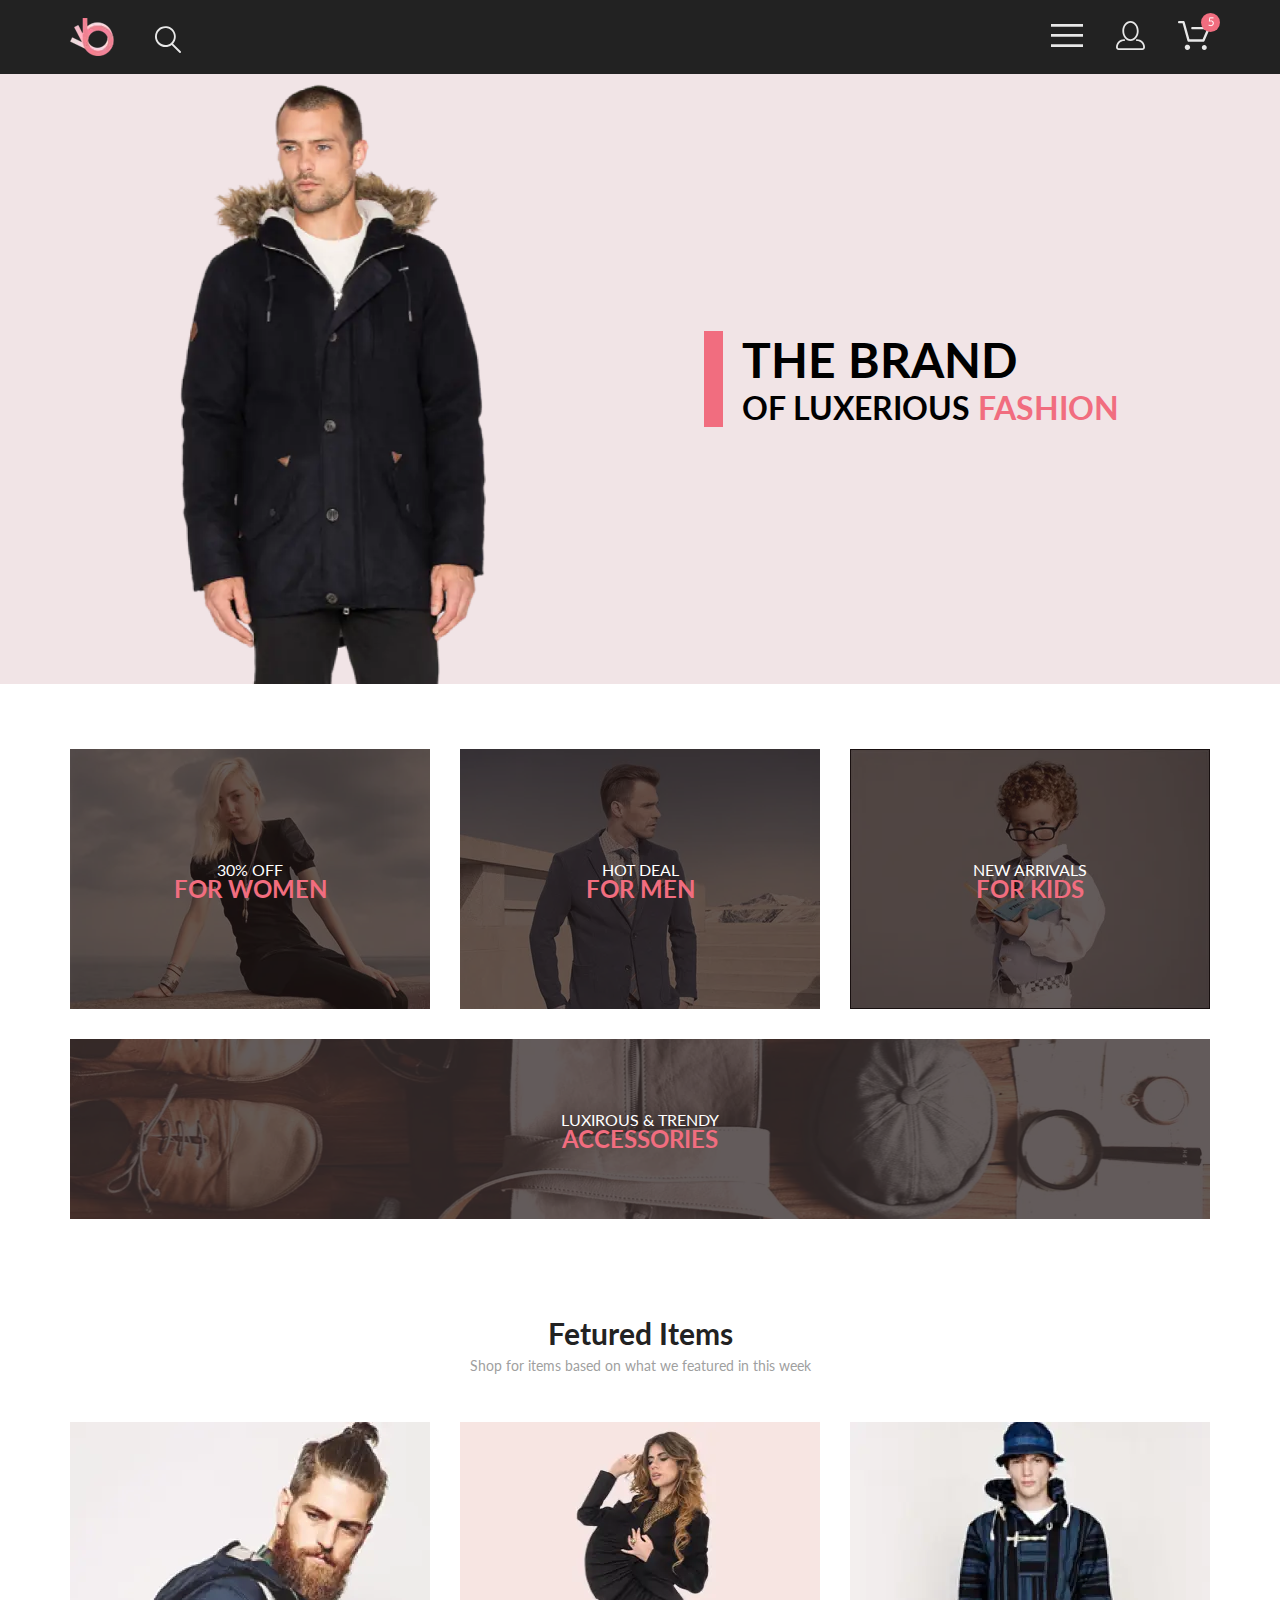
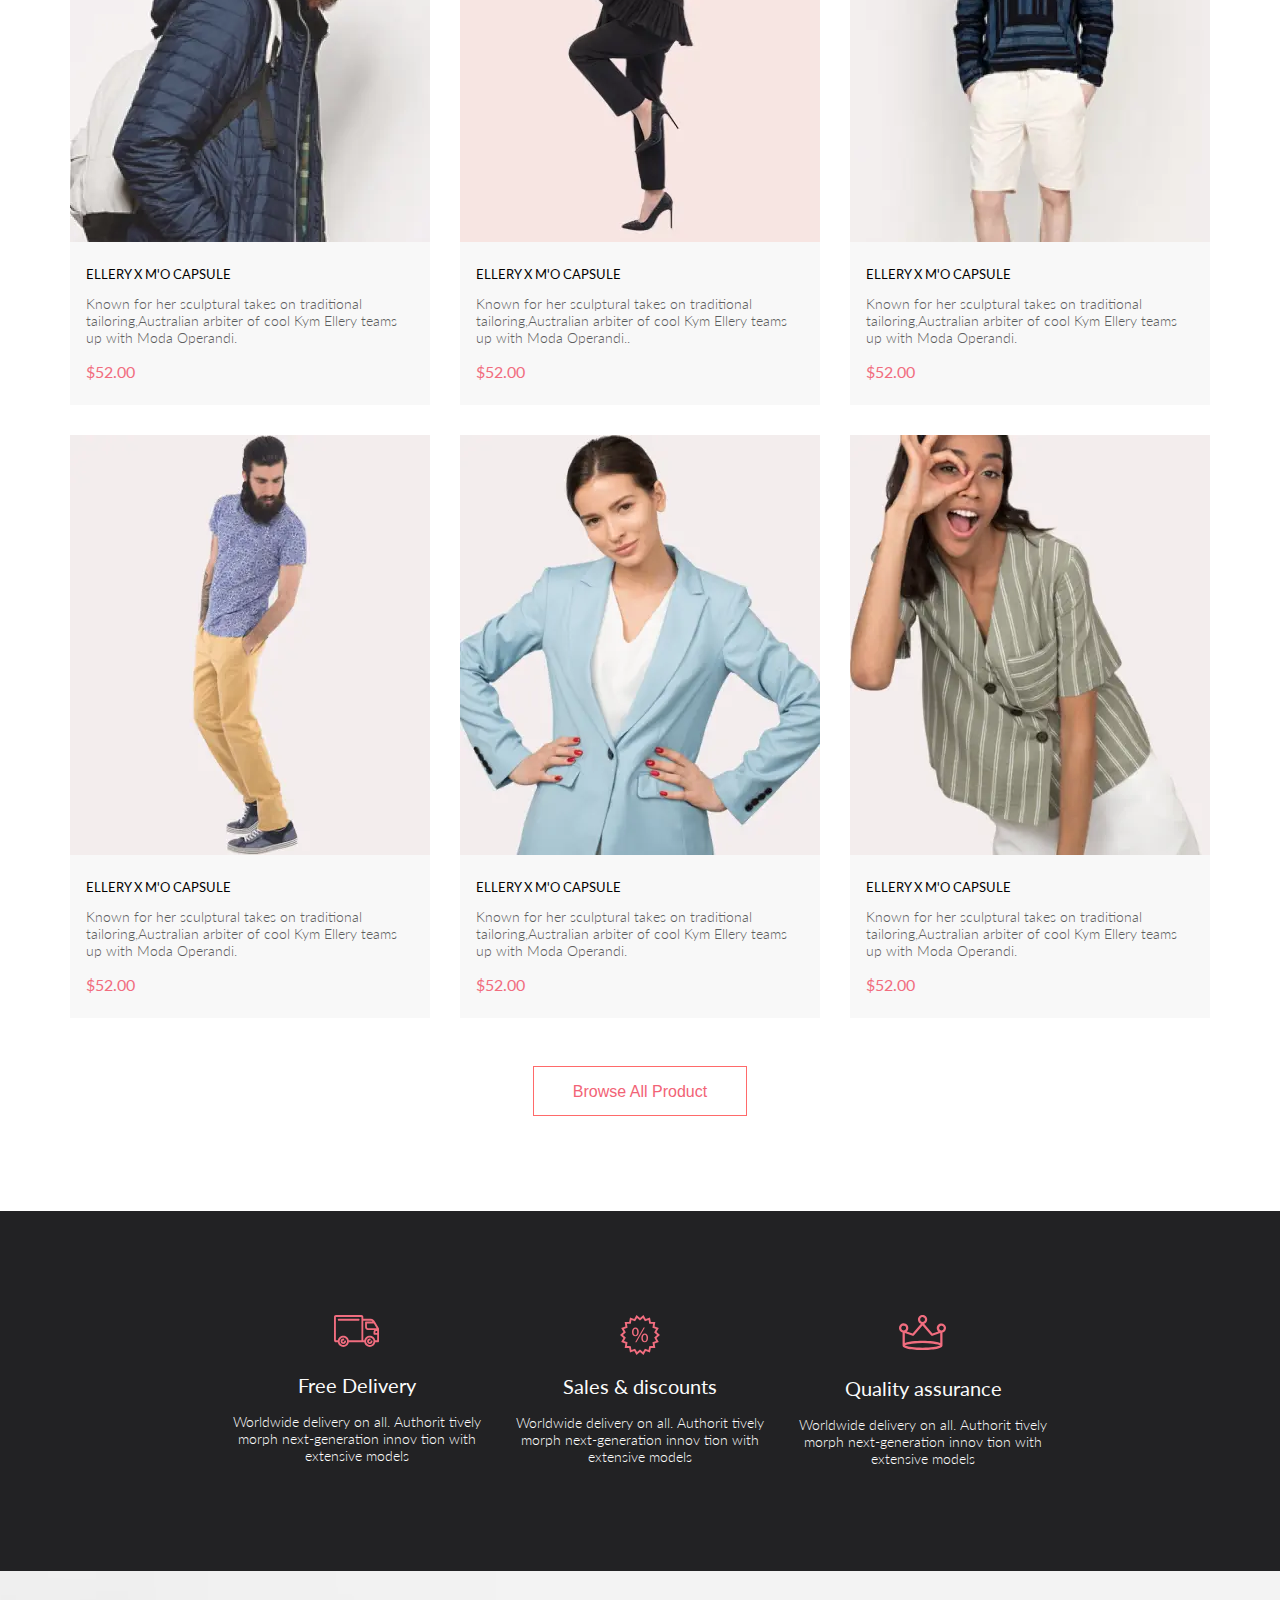
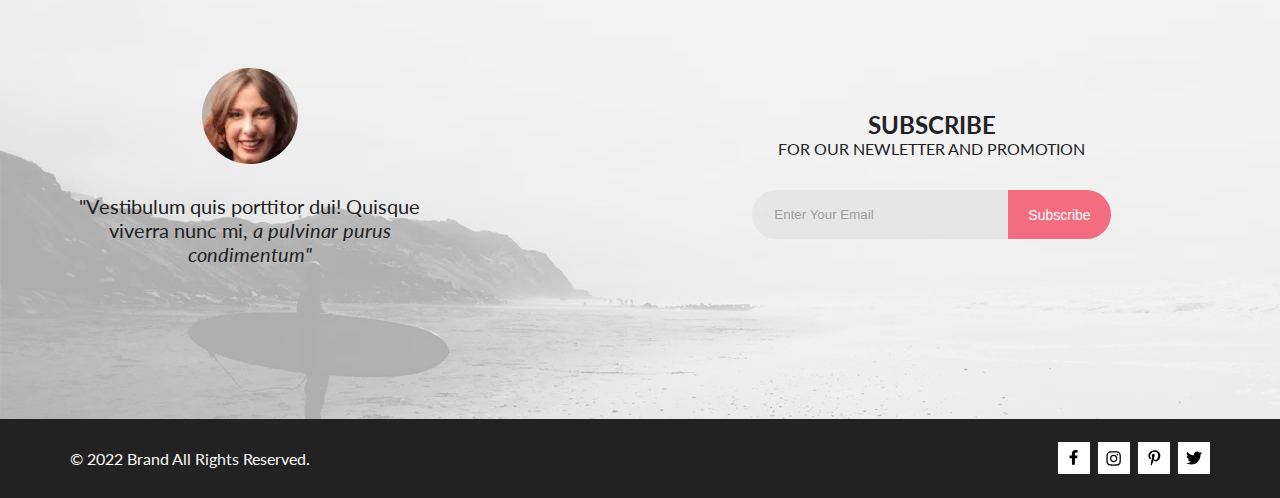
==== commit c19b3737: "add file" ====
--- a/index.html
+++ b/index.html
@@ -13,8 +13,10 @@
       <nav class="navigation container">
         <h2 style="display: none">Navigation</h2>
         <div class="navigation__left">
+          <a href="#">
           <img src="./img/logoHeader.webp" alt="Logo" />
-          <button class="navigation__search">
+        </a>
+          <button class="navigation__search"><a href="#">
             <svg
               width="26"
               height="27"
@@ -27,6 +29,7 @@
                 fill="#E8E8E8"
               />
             </svg>
+          </a>
           </button>
         </div>
         <div class="navigation__right">
@@ -77,7 +80,7 @@
       </nav>
     </header>
 
-    <main class="main">
+    <main class="main content">
       <section class="banner">
         <div class="banner__img hide">
           <img src="./img/top.webp" alt="Top" />
@@ -137,7 +140,6 @@
             </div>
           </div>
         </div>
-
         <div class="category__catalogs category__catalog-2">
           <div class="category__catalog-darkening">
             <div class="category__catalog-text">
@@ -202,13 +204,13 @@
               </div>
             </div>
             <div class="product__content">
-              <h5 class="product__content-name">ELLERY X M'O CAPSULE</h5>
+              <h3 class="product__content-name">ELLERY X M'O CAPSULE</h3>
               <p class="product__content-description">
                 Known for her sculptural takes on traditional
                 tailoring,Australian arbiter of cool Kym Ellery teams up with
                 Moda Operandi.
               </p>
-              <h5 class="product__content-price">$52.00</h5>
+              <h3 class="product__content-price">$52.00</h3>
             </div>
           </div>
 
@@ -241,13 +243,13 @@
               </div>
             </div>
             <div class="product__content">
-              <h5 class="product__content-name">ELLERY X M'O CAPSULE</h5>
+              <h3 class="product__content-name">ELLERY X M'O CAPSULE</h3>
               <p class="product__content-description">
                 Known for her sculptural takes on traditional
                 tailoring,Australian arbiter of cool Kym Ellery teams up with
                 Moda Operandi..
               </p>
-              <h5 class="product__content-price">$52.00</h5>
+              <h3 class="product__content-price">$52.00</h3>
             </div>
           </div>
 
@@ -280,13 +282,13 @@
               </div>
             </div>
             <div class="product__content">
-              <h5 class="product__content-name">ELLERY X M'O CAPSULE</h5>
+              <h3 class="product__content-name">ELLERY X M'O CAPSULE</h3>
               <p class="product__content-description">
                 Known for her sculptural takes on traditional
                 tailoring,Australian arbiter of cool Kym Ellery teams up with
                 Moda Operandi.
               </p>
-              <h5 class="product__content-price">$52.00</h5>
+              <h3 class="product__content-price">$52.00</h3>
             </div>
           </div>
 
@@ -319,13 +321,13 @@
               </div>
             </div>
             <div class="product__content">
-              <h5 class="product__content-name">ELLERY X M'O CAPSULE</h5>
+              <h3 class="product__content-name">ELLERY X M'O CAPSULE</h3>
               <p class="product__content-description">
                 Known for her sculptural takes on traditional
                 tailoring,Australian arbiter of cool Kym Ellery teams up with
                 Moda Operandi.
               </p>
-              <h5 class="product__content-price">$52.00</h5>
+              <h3 class="product__content-price">$52.00</h3>
             </div>
           </div>
 
@@ -358,13 +360,13 @@
               </div>
             </div>
             <div class="product__content">
-              <h5 class="product__content-name">ELLERY X M'O CAPSULE</h5>
+              <h3 class="product__content-name">ELLERY X M'O CAPSULE</h3>
               <p class="product__content-description">
                 Known for her sculptural takes on traditional
                 tailoring,Australian arbiter of cool Kym Ellery teams up with
                 Moda Operandi.
               </p>
-              <h5 class="product__content-price">$52.00</h5>
+              <h3 class="product__content-price">$52.00</h3>
             </div>
           </div>
 
@@ -397,13 +399,13 @@
               </div>
             </div>
             <div class="product__content">
-              <h5 class="product__content-name">ELLERY X M'O CAPSULE</h5>
+              <h3 class="product__content-name">ELLERY X M'O CAPSULE</h3>
               <p class="product__content-description">
                 Known for her sculptural takes on traditional
                 tailoring,Australian arbiter of cool Kym Ellery teams up with
                 Moda Operandi.
               </p>
-              <h5 class="product__content-price">$52.00</h5>
+              <h3 class="product__content-price">$52.00</h3>
             </div>
           </div>
         </div>
@@ -449,11 +451,13 @@
         </div>
       </div>
       </section>
-
+    </main>
+
+    <footer>
       <section class="subscription crop">
         <div class="subscription__img">
           <div class="subscription__bg container">
-            <div class="subscription__content">
+            <figure   class="subscription__content">
               <div class="subscription__foto">
                 <img src="./img/Intersect.webp" alt="Smile" />
               </div>
@@ -466,9 +470,9 @@
                   >
                 </p>
               </div>
-            </div>
-
-            <div class="subscribe">
+            </figure>
+
+            <form class="subscribe">
               <div class="subscribe__sb">
                 <h2 class="subscribe__sb-text">SUBSCRIBE</h2>
                 <p class="subscribe__sb-content">
@@ -490,17 +494,15 @@
                   <form action="#">Subscribe</form>
                 </button>
               </div>
-            </div>
+            </form>
           </div>
         </div>
       </section>
-    </main>
-
-    <footer class="footer">
+    <div class="footer">
       <div class="footer__container container">
         <p class="footer__brend">&copy;&nbsp;2022 Brand All Rights Reserved.</p>
 
-        <div class="footer__social-list">
+        <nav class="footer__social-list">
           <div class="footer__social-item">
             <a class="footer__social-link" href="#">
               <svg
@@ -561,9 +563,10 @@
               </svg>
             </a>
           </div>
-        </div>
+        </nav>
       </div>
-    </footer>
+    </div>
+</footer>
     <script src="./script.js"></script>
   </body>
 </html>
--- a/style.css
+++ b/style.css
@@ -6,6 +6,15 @@
   outline: none;
 }
 
+html {
+  box-sizing: border-box;
+}
+
+*::after,
+*::before {
+  box-sizing: inherit;
+}
+
 body {
   scroll-behavior: smooth;
   background: #FFFFFF;
@@ -105,6 +114,10 @@
 .banner__info {
   border-left: 19px solid #F16D7F;
   padding-left: 19px;
+}
+
+.content {
+  flex: 1;
 }
 
 .hiden {
@@ -421,7 +434,7 @@
 }
 
 .subscribe {
-  min-width: 534px;
+  min-width: 557px;
   height: 142px;
   display: flex;
   flex-direction: column;
@@ -437,9 +450,10 @@
   font-weight: 400;
   font-size: 18px;
   line-height: 167.2%;
+  text-align: center;
 }
 .subscribe__btn {
-  min-width: 256px;
+  min-width: 356px;
   height: 49px;
   display: flex;
 }
@@ -458,8 +472,8 @@
   border-radius: 25px 0 0 25px;
 }
 .subscribe__btn-inp {
-  width: 160px;
-  height: 30px;
+  width: 170px;
+  height: 36px;
   border: none;
   background: #E1E1E1;
 }
@@ -575,14 +589,17 @@
     align-items: center;
     gap: 48px;
   }
+  .subscribe {
+    gap: 27px;
+  }
 }
 @media (min-width: 320px) and (max-width: 768px) {
   .container {
     max-width: 344px;
   }
-  body {
+  .content {
     display: flex;
-    justify-content: center;
+    flex-direction: column;
     align-items: center;
   }
   .hide {
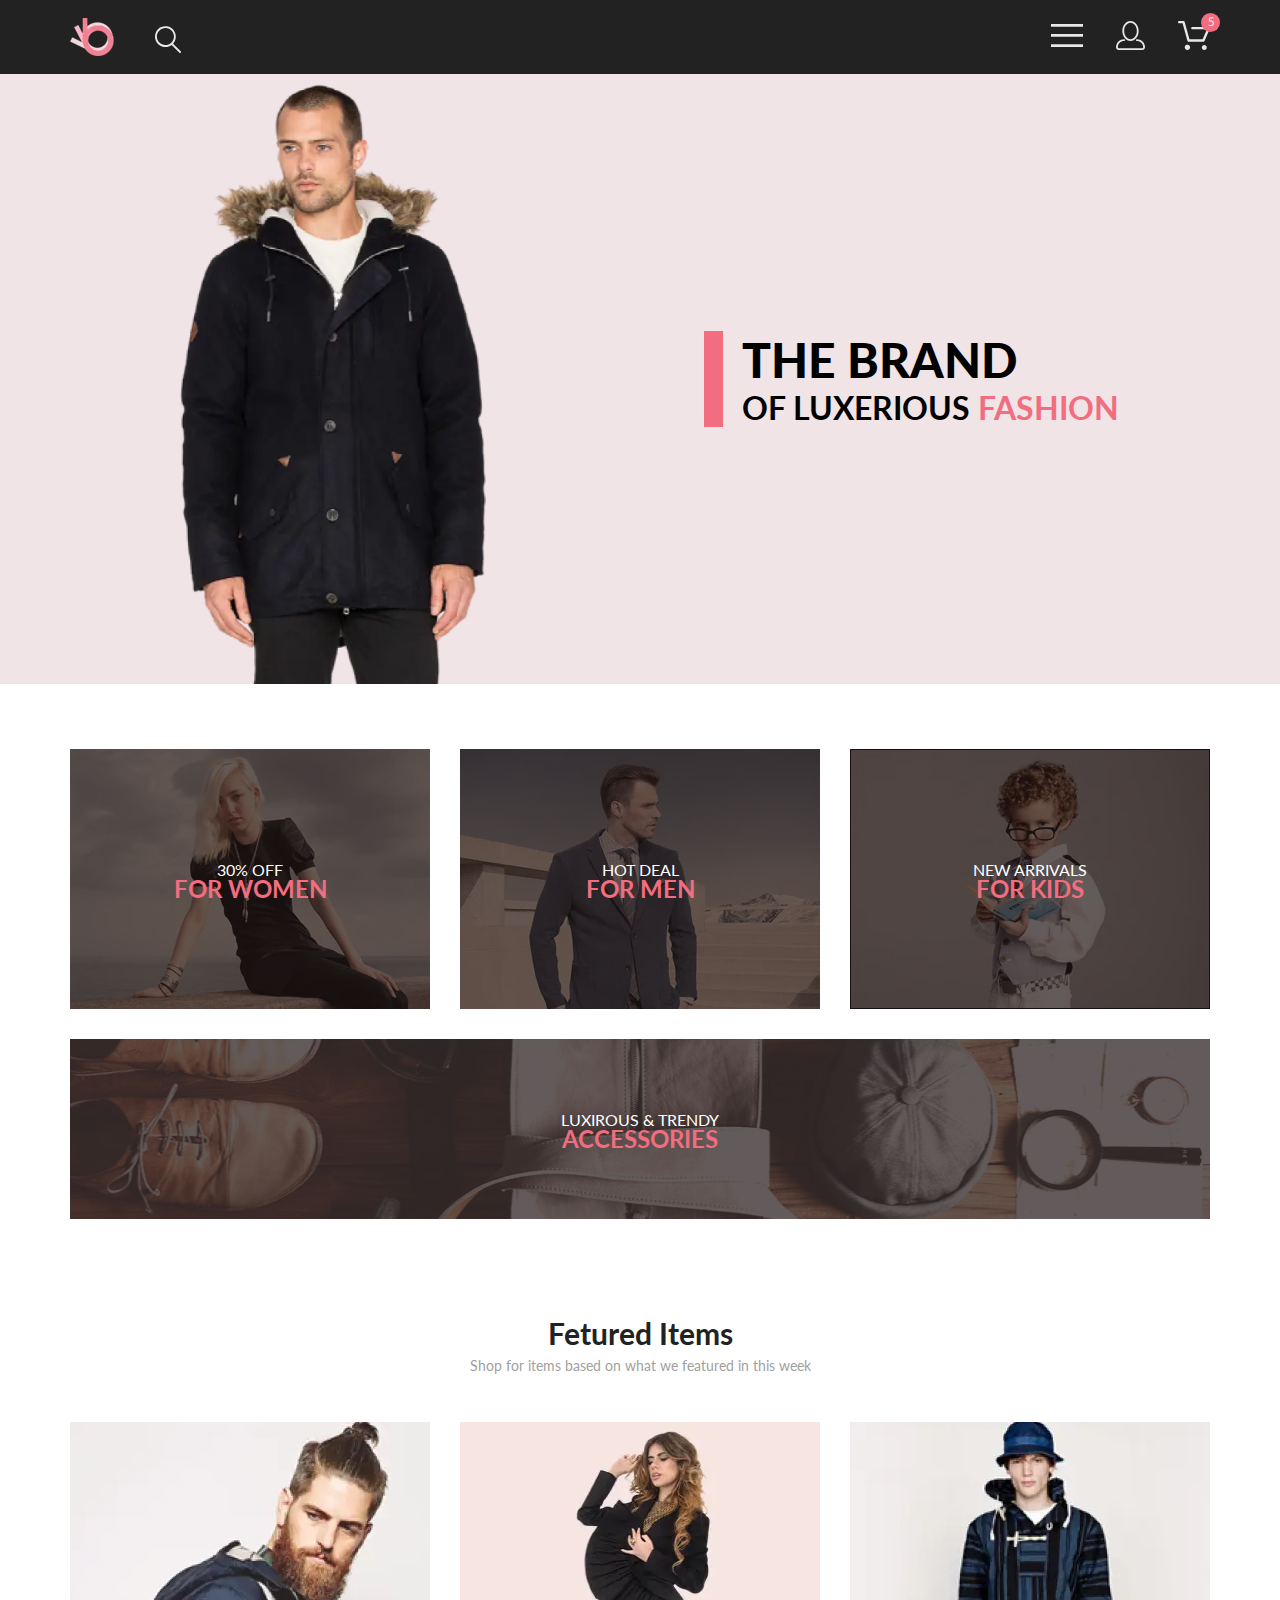
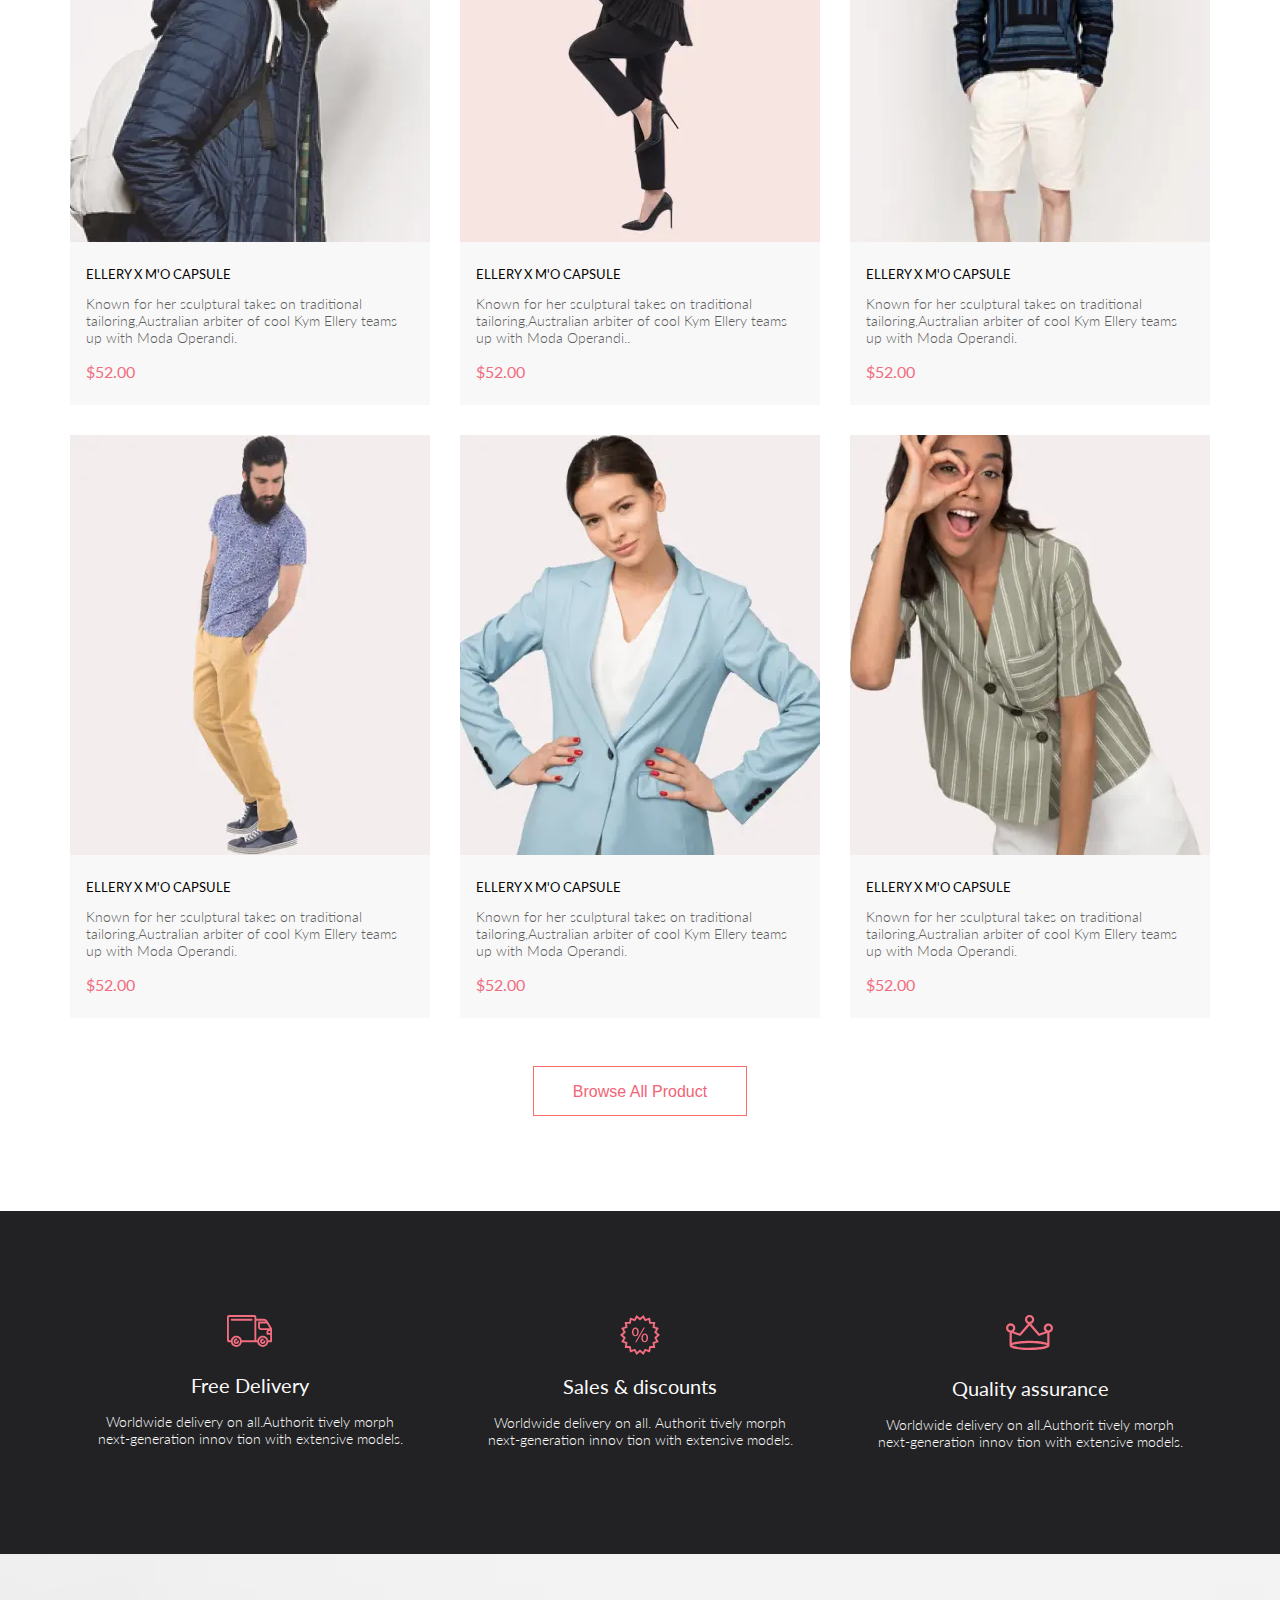
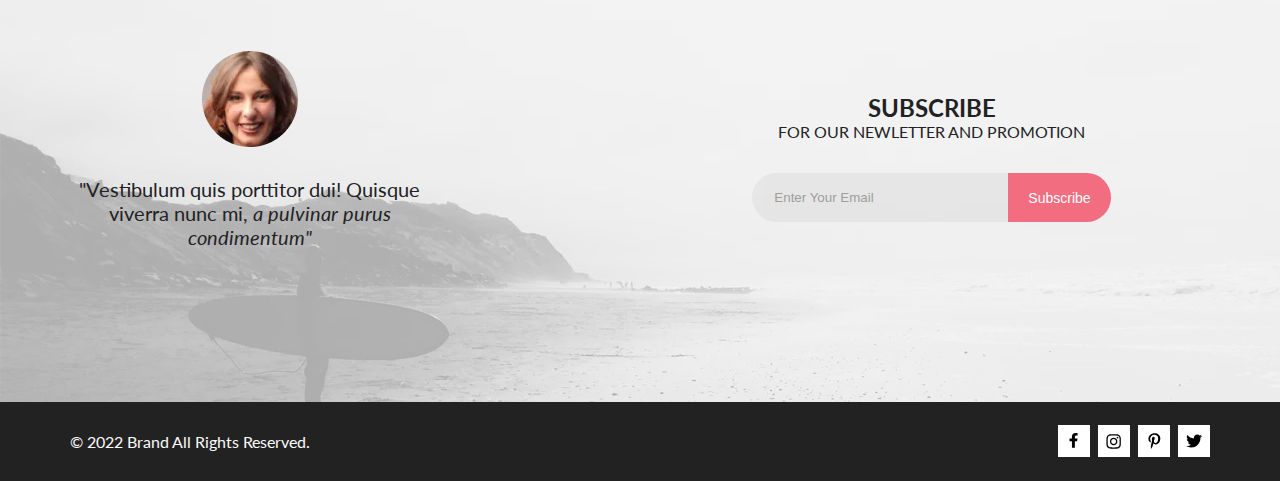
==== commit 763be581: "add file" ====
--- a/index.html
+++ b/index.html
@@ -426,7 +426,7 @@
 
           <h3>Free Delivery</h3>
           <p>
-            Worldwide delivery on all. Authorit tively morph next-generation innov tion with extensive models
+            Worldwide delivery on all.Authorit tively morph<br> next-generation innov tion with extensive models.
           </p>
         </div>
         <div class="information__detailed">
@@ -436,7 +436,7 @@
 
           <h3>Sales &amp;&nbsp;discounts</h3>
           <p>
-            Worldwide delivery on all. Authorit tively morph next-generation innov tion with extensive models
+            Worldwide delivery on all. Authorit tively morph<br> next-generation innov tion with extensive models.
           </p>
         </div>
         <div class="information__detailed">
@@ -446,7 +446,7 @@
 
           <h3>Quality assurance</h3>
           <p>
-            Worldwide delivery on all. Authorit tively morph next-generation innov tion with extensive models
+            Worldwide delivery on all.Authorit tively morph<br> next-generation innov tion with extensive models.
           </p>
         </div>
       </div>
--- a/style.css
+++ b/style.css
@@ -102,12 +102,12 @@
   color: #222222;
 }
 .banner__content-title {
-  font-weight: 900px;
+  font-weight: 900;
   font-size: 48px;
   line-height: 58px;
 }
 .banner__content-heading {
-  font-weight: 700px;
+  font-weight: 700;
   font-size: 32px;
   line-height: 38px;
 }
@@ -141,14 +141,14 @@
 }
 
 .menu-heading {
-  font-weight: 700px;
+  font-weight: 700;
   font-size: 14px;
   line-height: 17px;
   color: #000000;
 }
 
 .menu-text {
-  font-weight: 400px;
+  font-weight: 400;
   font-size: 14px;
   line-height: 17px;
   color: #F16D7F;
@@ -160,7 +160,7 @@
   display: flex;
   flex-direction: column;
   gap: 11px;
-  font-weight: 400px;
+  font-weight: 400;
   font-size: 14px;
   line-height: 17px;
 }
@@ -380,6 +380,8 @@
   margin-bottom: 16px;
 }
 .information__detailed p {
+  width: 360px;
+  height: 34px;
   font-weight: 300;
   font-size: 14px;
   line-height: 17px;
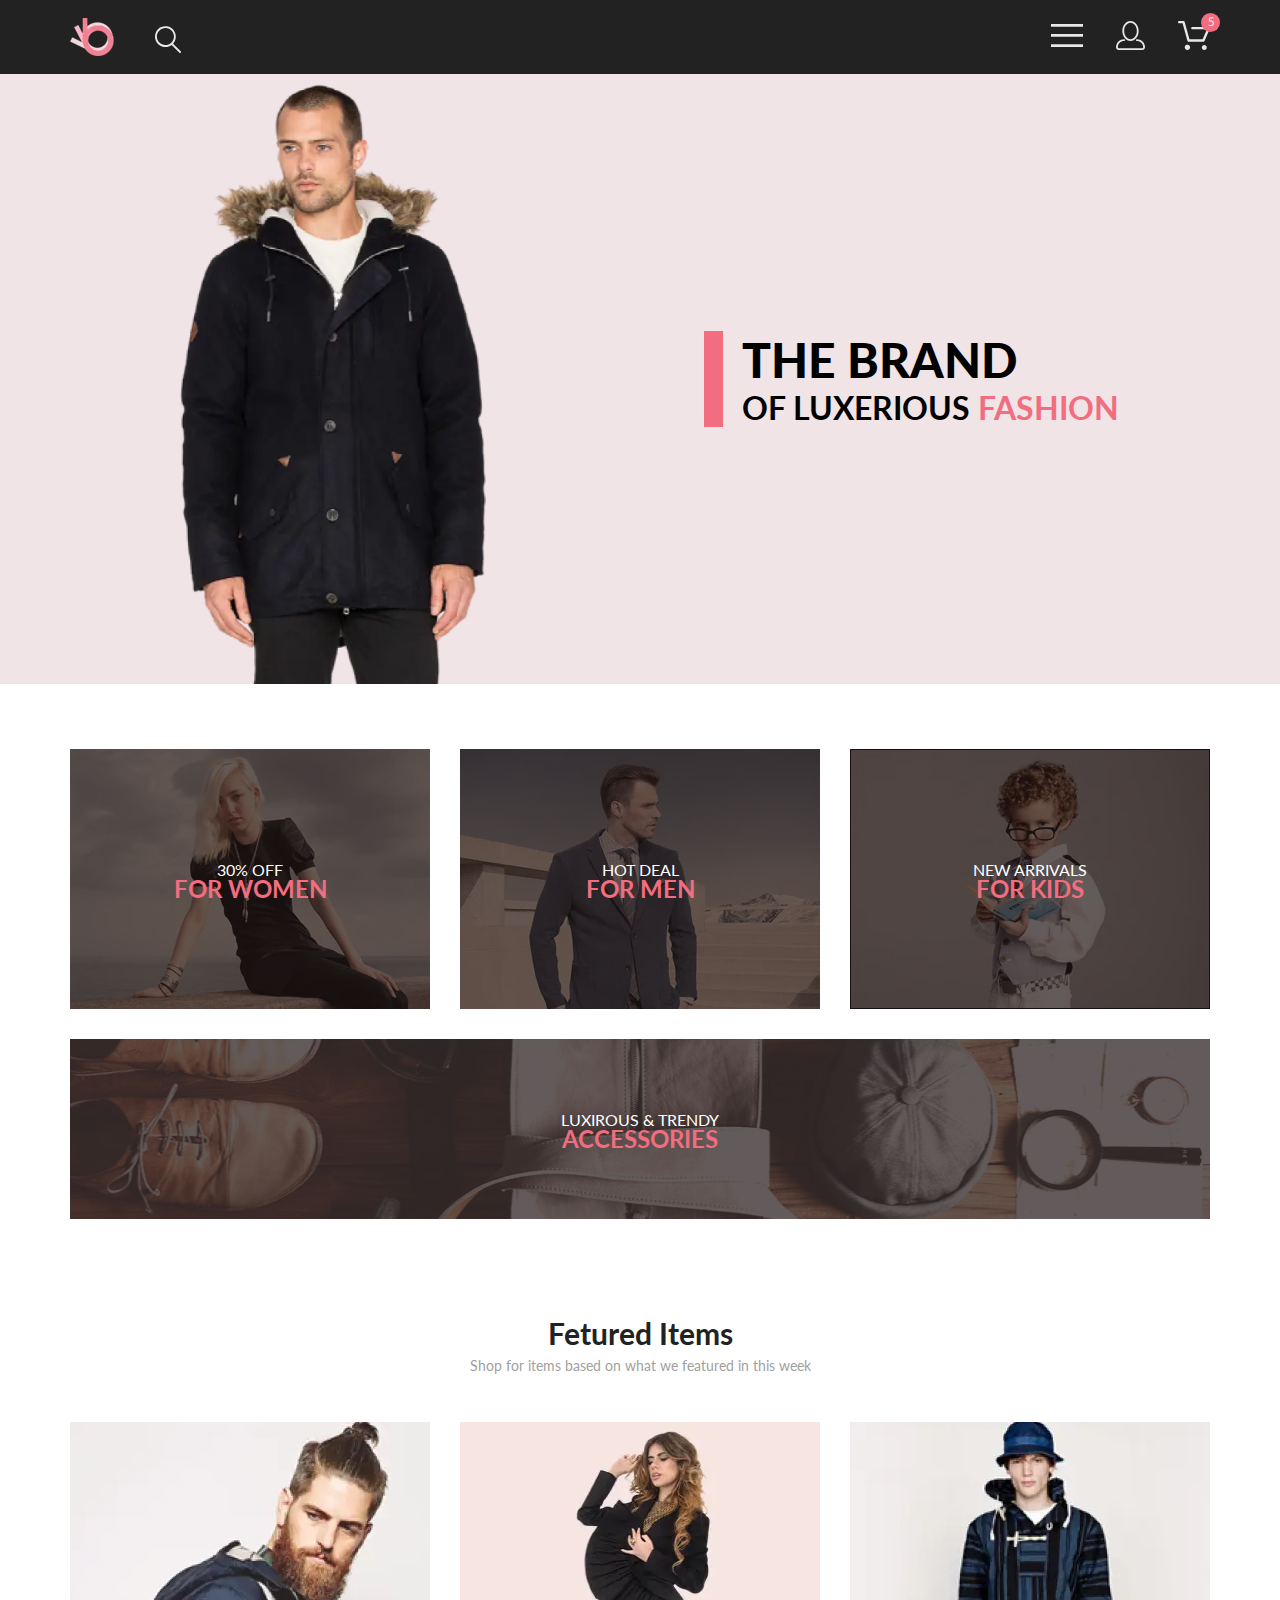
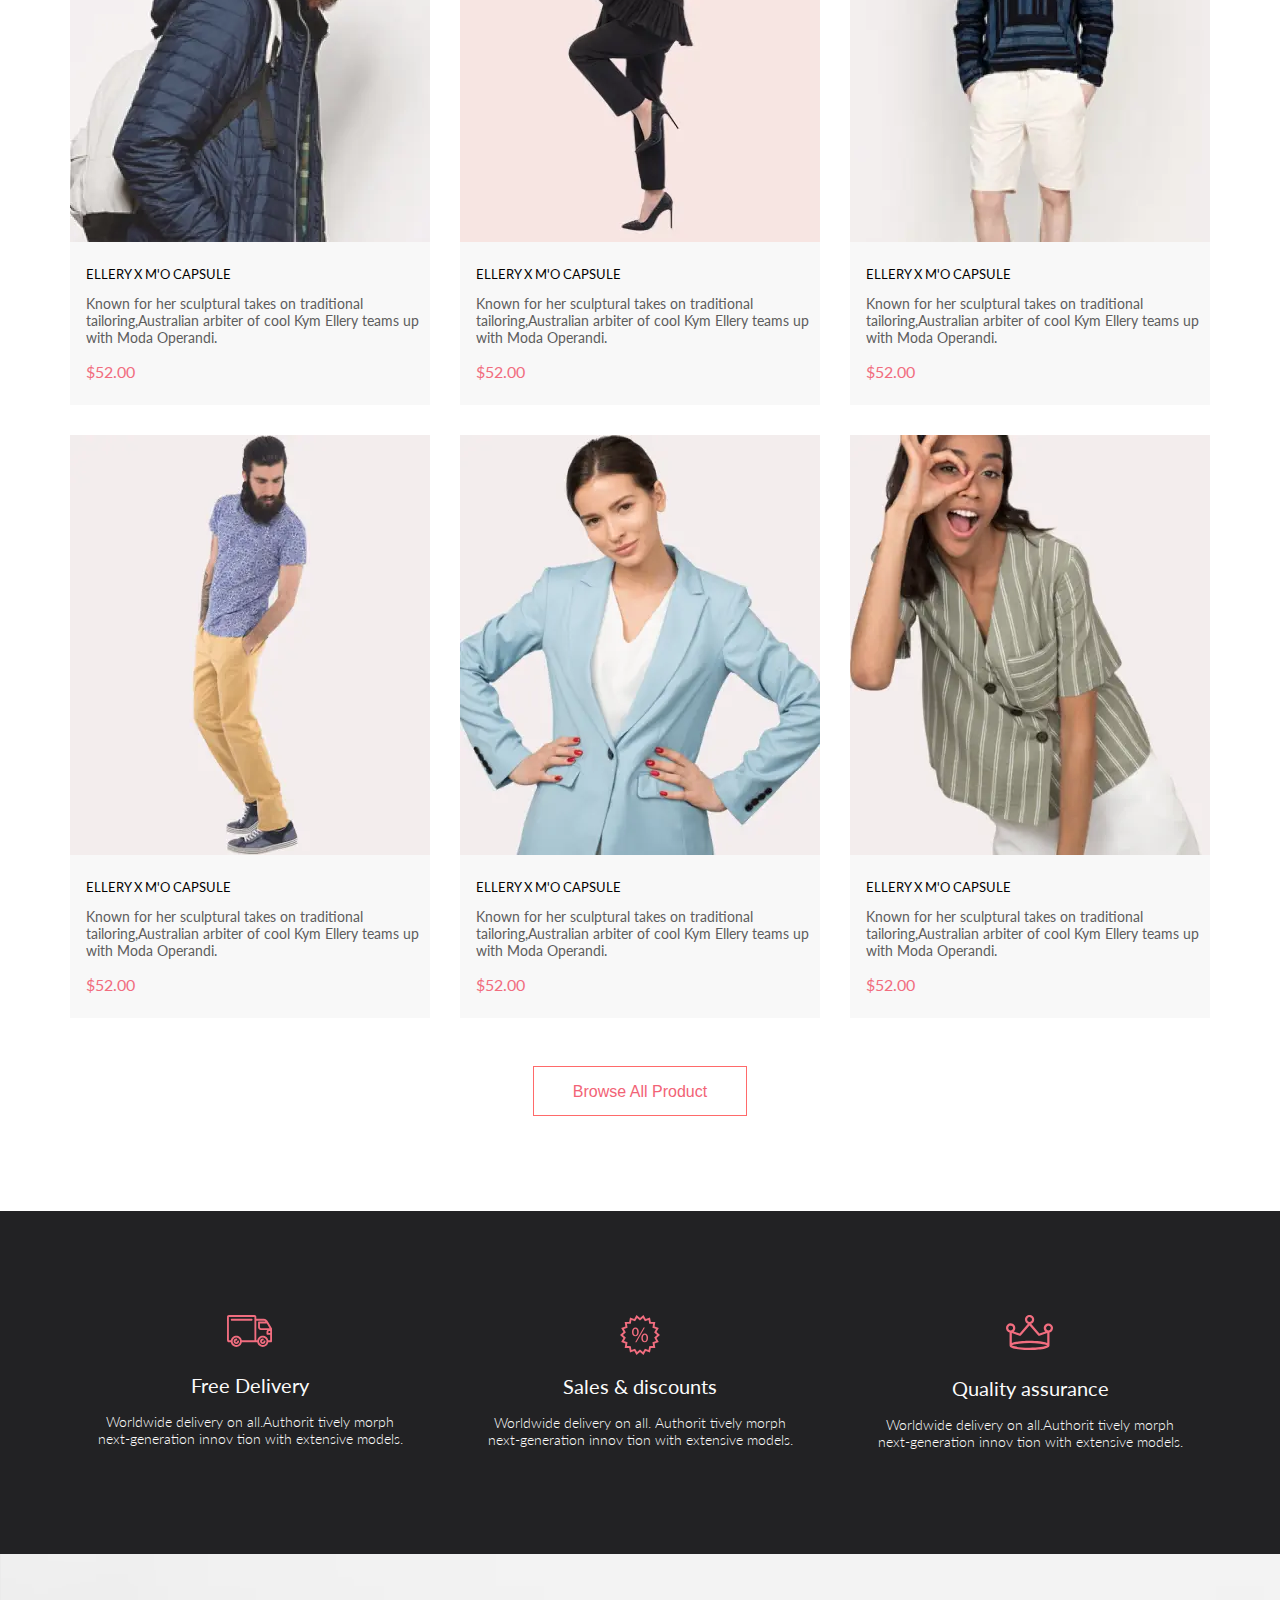
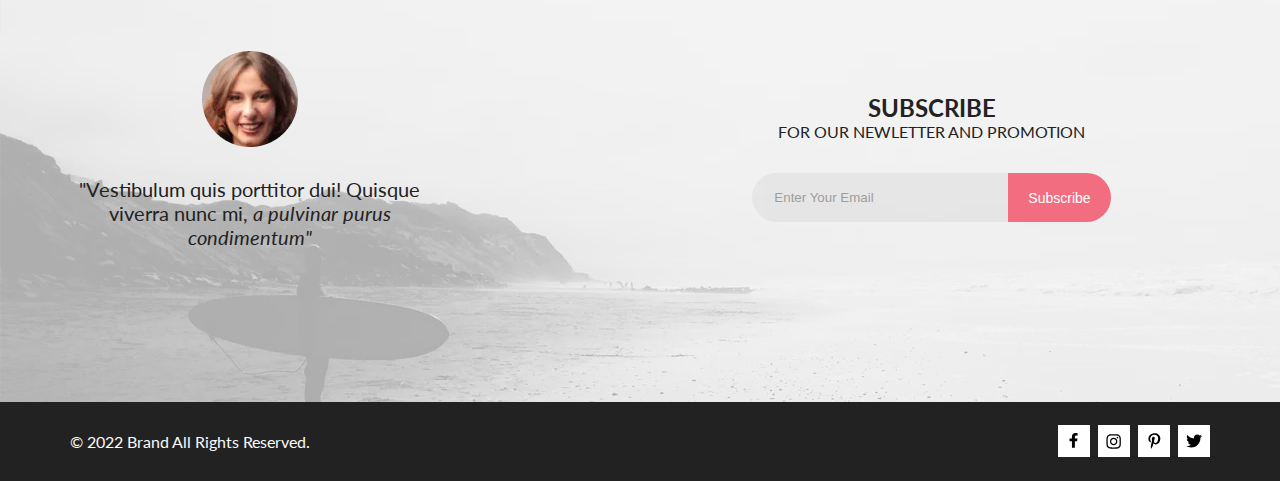
==== commit 163477c3: "add file" ====
--- a/index.html
+++ b/index.html
@@ -168,7 +168,7 @@
 
       <section class="products container">
         <div class="products__launch">
-          <h3 class="products__launch-featured">Fetured Items</h3>
+          <h2 class="products__launch-featured">Fetured Items</h2>
           <p class="products__launch-week">
             Shop for items based on what we featured in this week
           </p>
@@ -207,8 +207,7 @@
               <h3 class="product__content-name">ELLERY X M'O CAPSULE</h3>
               <p class="product__content-description">
                 Known for her sculptural takes on traditional
-                tailoring,Australian arbiter of cool Kym Ellery teams up with
-                Moda Operandi.
+                tailoring,Australian arbiter of cool Kym Ellery teams up with Moda Operandi.
               </p>
               <h3 class="product__content-price">$52.00</h3>
             </div>
@@ -246,8 +245,7 @@
               <h3 class="product__content-name">ELLERY X M'O CAPSULE</h3>
               <p class="product__content-description">
                 Known for her sculptural takes on traditional
-                tailoring,Australian arbiter of cool Kym Ellery teams up with
-                Moda Operandi..
+                tailoring,Australian arbiter of cool Kym Ellery teams up with Moda Operandi.
               </p>
               <h3 class="product__content-price">$52.00</h3>
             </div>
@@ -453,7 +451,7 @@
       </section>
     </main>
 
-    <footer>
+    <footer class="footer">
       <section class="subscription crop">
         <div class="subscription__img">
           <div class="subscription__bg container">
--- a/style.css
+++ b/style.css
@@ -306,7 +306,9 @@
   text-align: center;
 }
 .product__content {
-  padding: 24px 29px 24px 16px;
+  padding-left: 16px;
+  padding-top: 24px;
+  padding-bottom: 24px;
 }
 .product__content-name {
   margin-bottom: 13px;
@@ -317,7 +319,7 @@
 }
 .product__content-description {
   margin-bottom: 16px;
-  font-weight: 300;
+  font-weight: 400;
   font-size: 14px;
   line-height: 17px;
   color: #5D5D5D;
@@ -533,7 +535,7 @@
 }
 .footer__social-link:hover {
   color: #fff;
-  background-color: #f16d7f;
+  background-color: #F16D7F;
 }
 
 @media (min-width: 767px) and (max-width: 1025px) {
